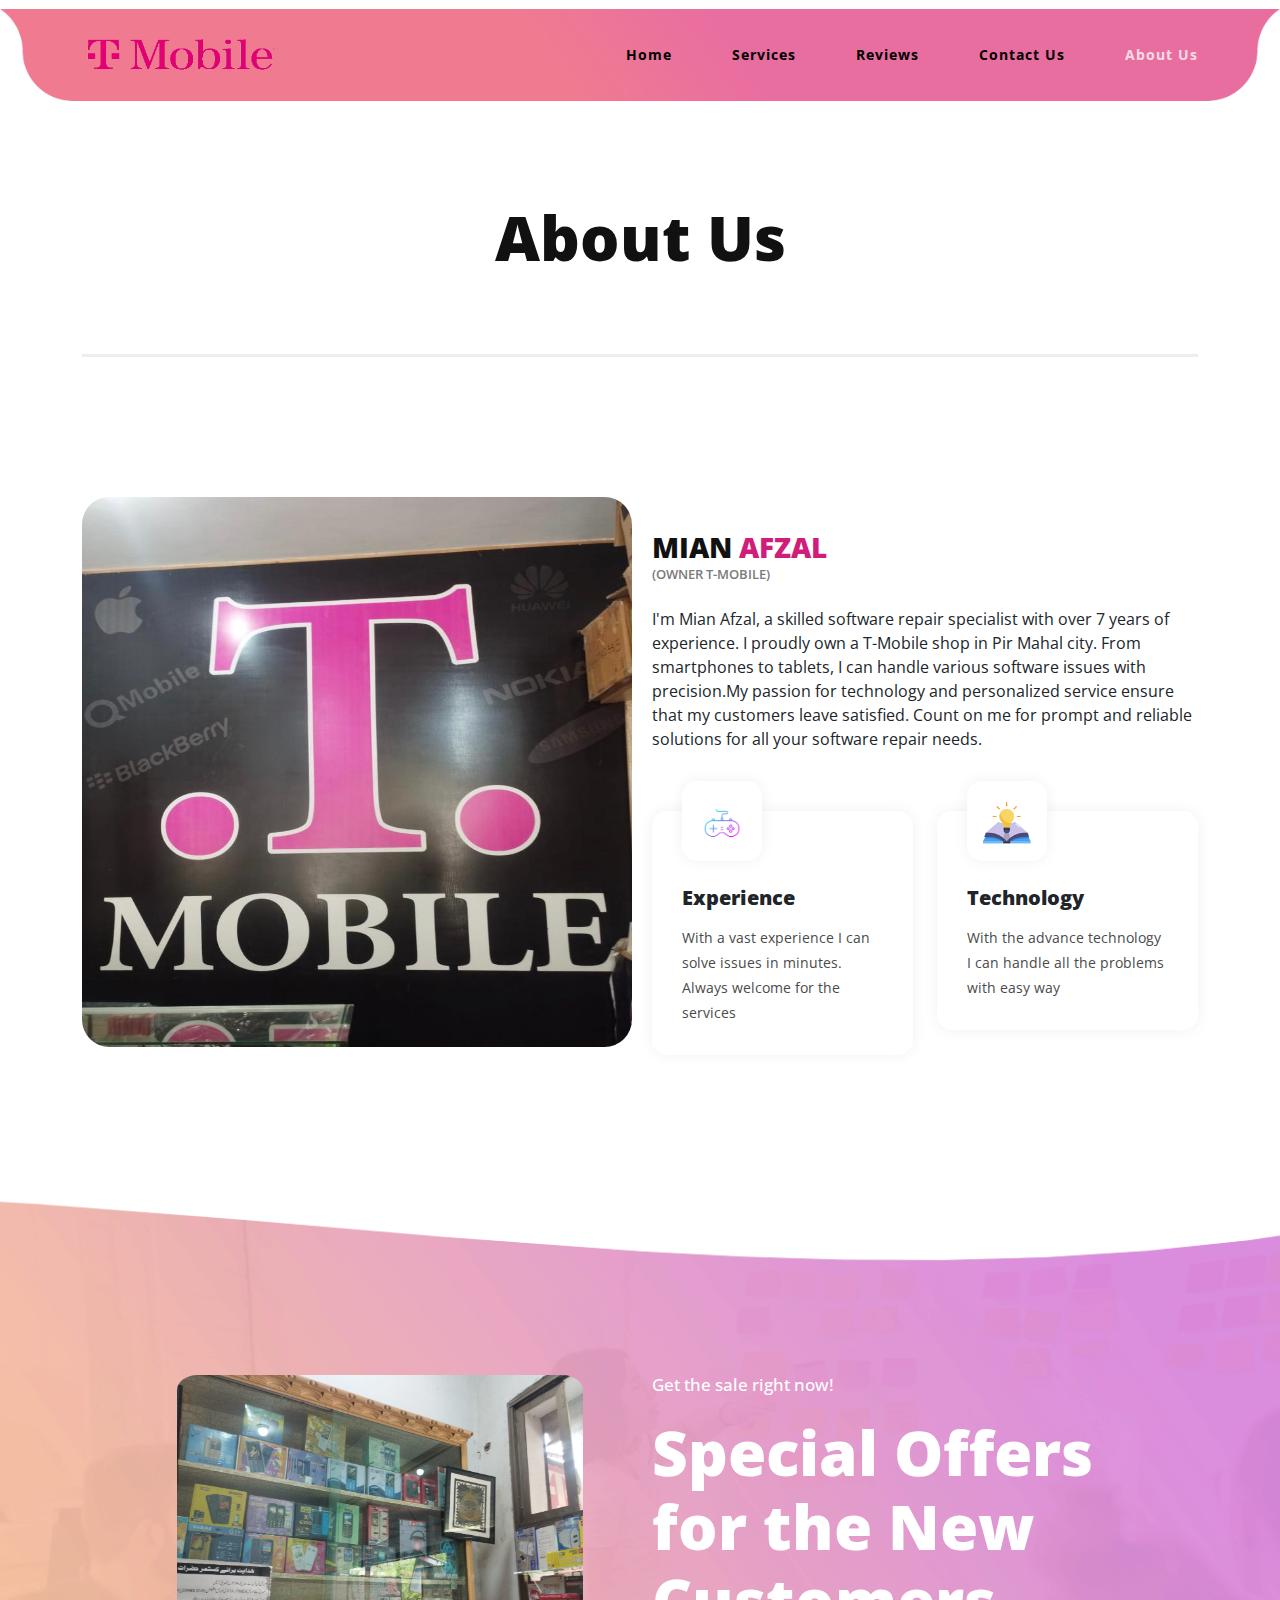
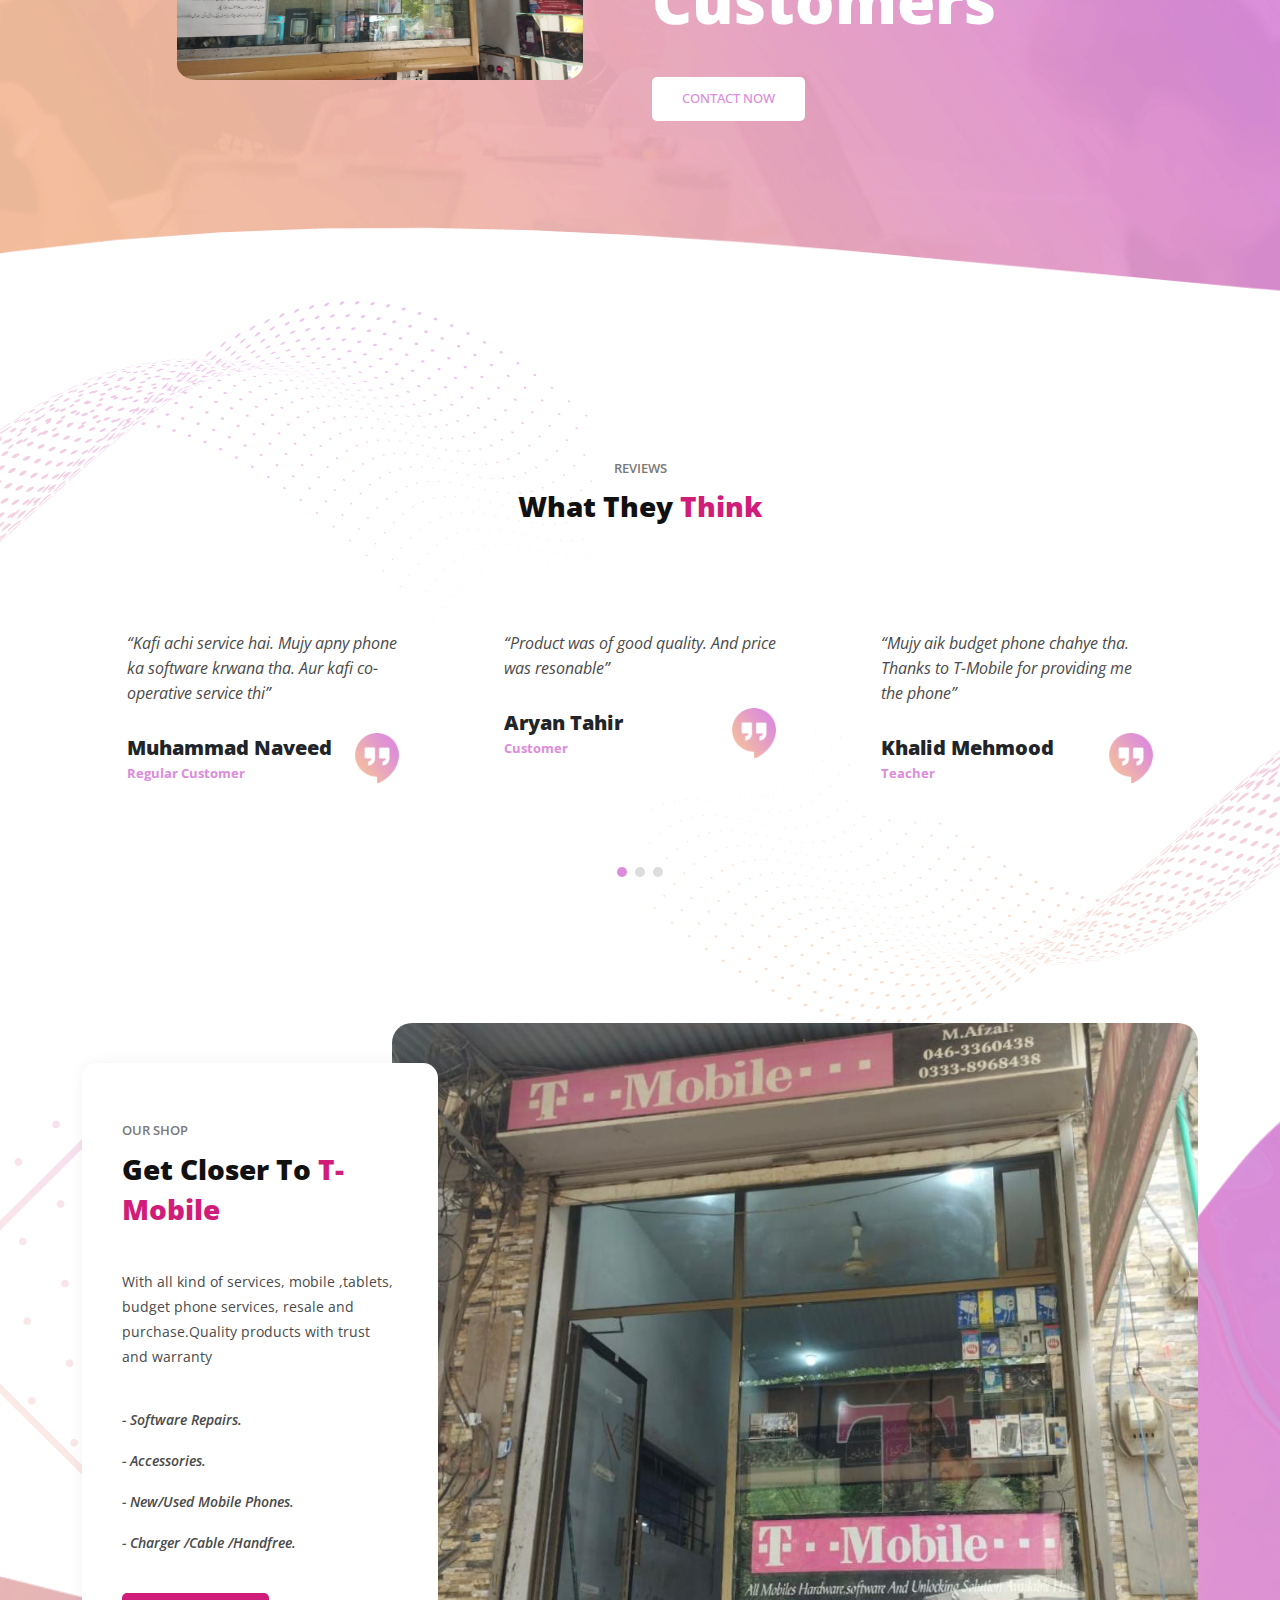
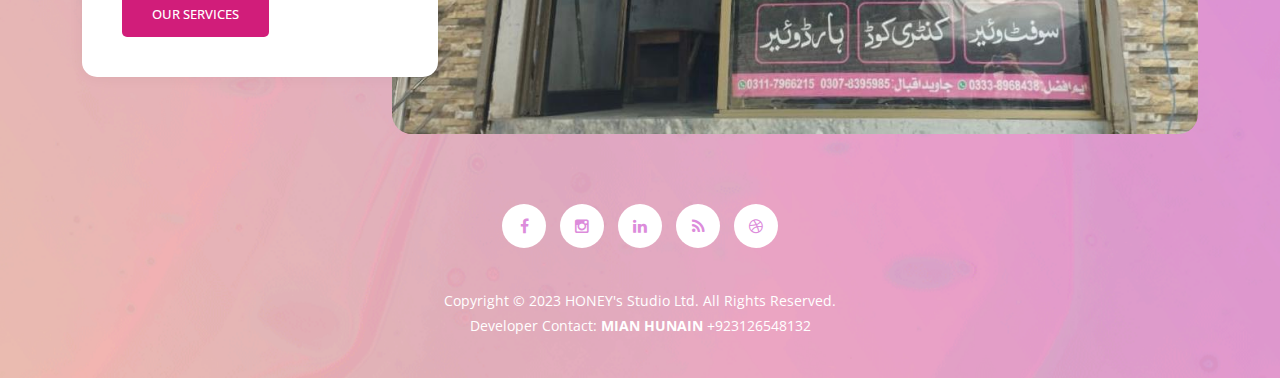
==== about-us.html @ 78c14fc9 "Add" ====
<!DOCTYPE html>
<html lang="en">

  <head>

    <meta charset="utf-8">
    <meta name="viewport" content="width=device-width, initial-scale=1, shrink-to-fit=no">
    <meta name="description" content="">
    <meta name="author" content="">
    <link href="https://fonts.googleapis.com/css?family=Open+Sans:100,200,300,400,500,600,700,800,900" rel="stylesheet">

    <title>About Us</title>

    <!-- Bootstrap core CSS -->
    <link href="vendor/bootstrap/css/bootstrap.min.css" rel="stylesheet">


    <!-- Additional CSS Files -->
    <link rel="stylesheet" href="assets/css/fontawesome.css">
    <link rel="stylesheet" href="assets/css/templatemo-eduwell-style.css">
    <link rel="stylesheet" href="assets/css/owl.css">
    <link rel="stylesheet" href="assets/css/lightbox.css">

  </head>

<body>


  <!-- ***** Header Area Start ***** -->
  <header class="header-area header-sticky">
      <div class="container">
          <div class="row">
              <div class="col-12">
                <nav class="main-nav">
                  <!-- ***** Logo Start ***** -->
                  <a href="index.html" class="logo">
                    <img src="assets/images/main_logo.png" alt="T-Mobile" style="width: 200px; height: 80px;">
                  </a>
                  <!-- ***** Logo End ***** -->
                  <!-- ***** Menu Start ***** -->
                  <ul class="nav">
                    <li><a href="index.html">Home</a></li>
                    <li><a href="index.html">Services</a></li>
                    <li><a href="index.html">Reviews</a></li> 
                    <li><a href="contact-us.html">Contact Us</a></li> 
                    <li><a href="about-us.html" class="active">About Us</a></li> 
                </ul>         
                  <a class='menu-trigger'>
                      <span>Menu</span>
                  </a>
                  <!-- ***** Menu End ***** -->
                </nav>
              </div>
          </div>
      </div>
  </header>
  <!-- ***** Header Area End ***** -->

  <section class="page-heading">
    <div class="container">
      <div class="row">
        <div class="col-lg-12">
          <div class="header-text">
            <h1>About Us</h1>
          </div>
        </div>
      </div>
    </div>
  </section>

  <section class="get-info">
    <div class="container">
      <div class="row">
        <div class="col-lg-6">
          <div class="left-image">
            <img src="assets/images/t-mobile.jpeg" style="height: 550px; width: 550px;border-radius: 5%;" alt="">
          </div>
        </div>
        <div class="col-lg-6 align-self-center">
          <div class="section-heading">
            <h4>MIAN<em> AFZAL</em></h4>
            <h6>(owner T-Mobile)</h6>
            <br>I'm Mian Afzal, a skilled software repair specialist with over 7 years of experience. I proudly own a T-Mobile shop in Pir Mahal city. From smartphones to tablets, I can handle various software issues with precision.My passion for technology and personalized service ensure that my customers leave satisfied. Count on me for prompt and reliable solutions for all your software repair needs.</p>
          </div>
          <div class="row">
            <div class="col-lg-6">
              <div class="info-item">
                <div class="icon">
                  <img src="assets/images/service-icon-01.png" alt="">
                </div>
                <h4>Experience</h4>
                <p>With a vast experience I can solve issues in minutes. Always welcome for the services</p>
              </div>
            </div>
            <div class="col-lg-6">
              <div class="info-item">
                <div class="icon">
                  <img src="assets/images/service-icon-02.png" alt="">
                </div>
                <h4>Technology</h4>
                <p>With the advance technology I can handle all the problems with easy way</p>
              </div>
            </div>
          </div>
        </div>
      </div>
    </div>
  </section>

  <section class="simple-cta">
    <div class="container">
      <div class="row">
        <div class="col-lg-5 offset-lg-1">
          <div class="left-image">
            <img src="assets/images/interior.jpeg" style="border-radius: 5%;" alt="">
          </div>
        </div>
        <div class="col-lg-5 align-self-center">
          <h6>Get the sale right now!</h6>
          <h4>Special Offers for the New Customers</h4>
          <p></p>
          <div class="white-button">
            <a href="contact-us.html">Contact Now</a>
          </div>
        </div>
      </div>
    </div>
  </section>

  <section class="testimonials" id="testimonials">
    <div class="container">
      <div class="row">
        <div class="col-lg-12">
          <div class="section-heading">
            <h6>REVIEWS</h6>
            <h4>What They <em>Think</em></h4>
          </div>
        </div>
        <div class="col-lg-12">
          <div class="owl-testimonials owl-carousel" style="position: relative; z-index: 5;">
            <div class="item">
              <p>“Kafi achi service hai. Mujy apny phone ka software krwana tha. Aur kafi co-operative service thi”</p>
                <h4>Muhammad Naveed</h4>
                <span>Regular Customer</span>
                <img src="assets/images/quote.png" alt="">
            </div>
            <div class="item">
              <p>“Product was of good quality. And price was  resonable”</p>
                <h4>Aryan Tahir</h4>
                <span>Customer</span>
                <img src="assets/images/quote.png" alt="">
            </div>
            <div class="item">
              <p>“Mujy aik budget phone chahye tha. Thanks to T-Mobile for providing me the phone”</p>
                <h4>Khalid Mehmood</h4>
                <span>Teacher</span>
                <img src="assets/images/quote.png" alt="">
            </div>
            <div class="item">
              <p>“Main inko kafi time sy janta hun. Aur kafi nice behaviour ha inka”</p>
                <h4>Muhammad Waqar</h4>
                <span>Customer</span>
                <img src="assets/images/quote.png" alt="">
            </div>
            <div class="item">
              <p>“Mujy apna phone sell krna tha and Afzal bhai ny aik achi price main sell krwadiya”</p>
                <h4>Tahir Razzaq</h4>
                <span>Teacher</span>
                <img src="assets/images/quote.png" alt="">
            </div>
            <div class="item">
              <p>“Afzal bhai kafi experienced hain. Aur main inky sath 2 saal sy kaam kr rha hu”</p>
                <h4>Muhammad Javed</h4>
                <span>Co-Owner</span>
                <img src="assets/images/quote.png" alt="">
            </div>
            <div class="item">
              <p>“Mujy cables aur charger chahye thy aur yha sy aik achi price sy mil gaye. JazakALLAH Afzal Bhai”</p>
                <h4>Naeem Khan</h4>
                <span>Customer</span>
                <img src="assets/images/quote.png" alt="">
            </div>
            <div class="item">
              <p>“Afzal Bhai ko main kafi time sy janta hu aur kafi achy aur respectable person hain.”</p>
                <h4>Waqas Munir</h4>
                <span>World Mobile Owner</span>
                <img src="assets/images/quote.png" alt="">
            </div>
          </div>
        </div>
      </div>
    </div>
  </section>

  <section class="contact-us our-office">
    <div class="container">
      <div class="row">
        <div class="col-lg-4">
          <div class="left-info">
            <div class="section-heading">
              <h6>Our Shop</h6>
              <h4>Get closer to <em>T-Mobile</em></h4>
            </div>
            <p>With all kind of services, mobile ,tablets, budget phone services, resale and purchase.Quality products with trust and warranty</p>
            <ul>
              <li>- Software Repairs.</li>
              <li>- Accessories.</li>
              <li>- New/Used Mobile Phones.</li>
              <li>- Charger /Cable /Handfree.</li>
            </ul>
            <div class="main-button-gradient">
              <a href="index.html">Our Services</a>
            </div>
          </div>
        </div>
        <div class="col-lg-8">
          <div id="video">
            <div class="thumb">
              <img src="assets/images/exterior.jpeg" alt="">
              <!-- <div class="play-button">
                <a rel="nofollow" href="https://www.youtube.com/templatemo" target="_blank"><i class="fa fa-play"></i></a>
              </div> -->
            </div>
          </div>
        </div>
        <div class="col-lg-12">
          <ul class="social-icons">
            <li><a href="#"><i class="fa fa-facebook"></i></a></li>
            <li><a href="https://www.instagram.com/t.mobiles_pml/"><i class="fa fa-instagram"></i></a></li>
            <li><a href="#"><i class="fa fa-linkedin"></i></a></li>
            <li><a href="#"><i class="fa fa-rss"></i></a></li>
            <li><a href="#"><i class="fa fa-dribbble"></i></a></li>
          </ul>
        </div>
        <div class="col-lg-12">
          <p class="copyright">Copyright © 2023 HONEY's Studio Ltd. All Rights Reserved. 
          
          <br>Developer Contact: <a rel="sponsored" href="https://www.linkedin.com/in/mian-hunain-hamza-39a441234/" target="_blank">MIAN HUNAIN</a> +923126548132</p>
        </div>
      </div>
    </div>
  </section>

  <!-- Scripts -->
  <!-- Bootstrap core JavaScript -->
    <script src="vendor/jquery/jquery.min.js"></script>
    <script src="vendor/bootstrap/js/bootstrap.bundle.min.js"></script>

    <script src="assets/js/isotope.min.js"></script>
    <script src="assets/js/owl-carousel.js"></script>
    <script src="assets/js/lightbox.js"></script>
    <script src="assets/js/tabs.js"></script>
    <script src="assets/js/video.js"></script>
    <script src="assets/js/slick-slider.js"></script>
    <script src="assets/js/custom.js"></script>
    <script>
        //according to loftblog tut
        $('.nav li:first').addClass('active');

        var showSection = function showSection(section, isAnimate) {
          var
          direction = section.replace(/#/, ''),
          reqSection = $('.section').filter('[data-section="' + direction + '"]'),
          reqSectionPos = reqSection.offset().top - 0;

          if (isAnimate) {
            $('body, html').animate({
              scrollTop: reqSectionPos },
            800);
          } else {
            $('body, html').scrollTop(reqSectionPos);
          }

        };

        var checkSection = function checkSection() {
          $('.section').each(function () {
            var
            $this = $(this),
            topEdge = $this.offset().top - 80,
            bottomEdge = topEdge + $this.height(),
            wScroll = $(window).scrollTop();
            if (topEdge < wScroll && bottomEdge > wScroll) {
              var
              currentId = $this.data('section'),
              reqLink = $('a').filter('[href*=\\#' + currentId + ']');
              reqLink.closest('li').addClass('active').
              siblings().removeClass('active');
            }
          });
        };

        $('.main-menu, .responsive-menu, .scroll-to-section').on('click', 'a', function (e) {
          e.preventDefault();
          showSection($(this).attr('href'), true);
        });

        $(window).scroll(function () {
          checkSection();
        });
    </script>
    
</body>
</html>
---- assets/css/templatemo-eduwell-style.css ----
/*

TemplateMo 573 EduWell

https://templatemo.com/tm-573-eduwell

*/

/* ---------------------------------------------
Table of contents
------------------------------------------------
01. font & reset css
02. reset
03. global styles
04. header
05. banner
06. features
07. testimonials
08. contact
09. footer
10. preloader
11. search
12. portfolio

--------------------------------------------- */
/* 
---------------------------------------------
font & reset css
--------------------------------------------- 
*/
@import url("https://fonts.googleapis.com/css?family=Open+Sans:100,200,300,400,500,600,700,800,900");
/* 
---------------------------------------------
reset
--------------------------------------------- 
*/
html, body, div, span, applet, object, iframe, h1, h2, h3, h4, h5, h6, p, blockquote, div
pre, a, abbr, acronym, address, big, cite, code, del, dfn, em, font, img, ins, kbd, q,
s, samp, small, strike, strong, sub, sup, tt, var, b, u, i, center, dl, dt, dd, ol, ul, li,
figure, header, nav, section, article, aside, footer, figcaption {
  margin: 0;
  padding: 0;
  border: 0;
  outline: 0;
}

.clearfix:after {
  content: ".";
  display: block;
  clear: both;
  visibility: hidden;
  line-height: 0;
  height: 0;
}

.clearfix {
  display: inline-block;
}

html[xmlns] .clearfix {
  display: block;
}

* html .clearfix {
  height: 1%;
}

ul, li {
  padding: 0;
  margin: 0;
  list-style: none;
}

header, nav, section, article, aside, footer, hgroup {
  display: block;
}

* {
  box-sizing: border-box;
}

html, body {
  font-family: 'Open Sans', sans-serif;
  font-weight: 400;
  background-color: #fff;
  font-size: 16px;
  -ms-text-size-adjust: 100%;
  -webkit-font-smoothing: antialiased;
  -moz-osx-font-smoothing: grayscale;
}

a {
  text-decoration: none !important;
}

h1, h2, h3, h4, h5, h6 {
  margin-top: 0px;
  margin-bottom: 0px;
}

ul {
  margin-bottom: 0px;
}

p {
  font-size: 14px;
  line-height: 25px;
  color: #4a4a4a;
}

img {
  width: 100%;
  overflow: hidden;
}

/* 
---------------------------------------------
global styles
--------------------------------------------- 
*/
html,
body {
  background: #fff;
  font-family: 'Open Sans', sans-serif;
}

::selection {
  background: #dc8cdb;
  color: #fff;
}

::-moz-selection {
  background: #dc8cdb;
  color: #fff;
}

@media (max-width: 991px) {
  html, body {
    overflow-x: hidden;
  }
  .mobile-top-fix {
    margin-top: 30px;
    margin-bottom: 0px;
  }
  .mobile-bottom-fix {
    margin-bottom: 30px;
  }
  .mobile-bottom-fix-big {
    margin-bottom: 60px;
  }
}

.main-button-gradient a {
  font-size: 13px;
  color: #fff;
  background: rgb(209,29,122);
  background: linear-gradient(-145deg, rgba(209,29,122,1) 0%, rgba(209,29,122,1) 100%);
  padding: 12px 30px;
  display: inline-block;
  border-radius: 5px;
  font-weight: 500;
  text-transform: uppercase;
  transition: all .3s;
}

.main-button-gradient a:hover {
  background: rgb(219,138,222);
  background: linear-gradient(-145deg, rgba(252,3,119,1) 0%, rgba(252,3,119,1) 100%);
  opacity: 0.9;
}

.white-button a {
  font-size: 13px;
  color: #dc8cdb;
  background-color: #fff;
  padding: 12px 30px;
  display: inline-block;
  border-radius: 5px;
  font-weight: 500;
  text-transform: uppercase;
  transition: all .3s;
}

.white-button a:hover {
  opacity: 0.9;
}

.text-button a {
  font-size: 14px;
  font-weight: 500;
  color: #e40079;
  text-decoration: underline !important;
  transition: all .3s;
}

.text-button a:hover {
  opacity: 0.75;
}

section {
  margin-top: 140px;
}

#contact-section {
  padding-top: 20px;
}

.section-heading {
  position: relative;
  z-index: 2;
  padding-top: 20px;
  margin-top: 0px;
  text-align: center;
  margin-bottom: 60px;
}

.section-heading h6 {
  font-size: 13px;
  text-transform: uppercase;
  color: #7a7a7a;
  font-weight: 600;
}

.section-heading h4 {
  margin-top: 10px;
  line-height: 40px;
  font-size: 28px;
  font-weight: 900;
  text-transform: capitalize;
  color: #111;
}

.section-heading h4 em {
  font-style: normal;
  color: #d11d7a;
}

.section-heading p {
  margin-top: 30px;
}


/* 
---------------------------------------------
header
--------------------------------------------- 
*/
.background-header {
  background: rgb(209,29,122) !important;
  background: linear-gradient(-145deg, rgba(209,29,122,1) 0%, rgba(246,191,159,1) 100%) !important;
  height: 80px!important;
  position: fixed!important;
  top: 0!important;
  left: 0;
  right: 0;
  box-shadow: 0px 0px 10px rgba(0,0,0,0.15)!important;
}

.header-area {
  background-image: url(../images/header-bg.png);
  background-size: contain;
  background-repeat: no-repeat;
  background-position: center;
  position: absolute;
  height: 110px;
  top: 0;
  left: 0;
  right: 0;
  z-index: 100;
  -webkit-transition: all .5s ease 0s;
  -moz-transition: all .5s ease 0s;
  -o-transition: all .5s ease 0s;
  transition: all .5s ease 0s;
}

.header-area .main-nav {
  min-height: 80px;
  background: transparent;
}

.header-area .main-nav .logo {
  line-height: 100px;
  color: #fff;
  font-size: 28px;
  font-weight: 700;
  text-transform: uppercase;
  letter-spacing: 2px;
  float: left;
  -webkit-transition: all 0.3s ease 0s;
  -moz-transition: all 0.3s ease 0s;
  -o-transition: all 0.3s ease 0s;
  transition: all 0.3s ease 0s;
}

.background-header .main-nav .logo {
  line-height: 75px;
}

.background-header .nav {
  margin-top: 20px !important;
}

.header-area .main-nav .nav {
  float: right;
  margin-top: 35px;
  margin-right: 0px;
  background-color: transparent;
  -webkit-transition: all 0.3s ease 0s;
  -moz-transition: all 0.3s ease 0s;
  -o-transition: all 0.3s ease 0s;
  transition: all 0.3s ease 0s;
  position: relative;
  z-index: 999;
}

.header-area .main-nav .nav li {
  padding-left: 30px;
  padding-right: 30px;
}

.header-area .main-nav .nav li:last-child {
  padding-right: 0px;
}

.header-area .main-nav .nav li a {
  display: block;
  font-weight: 400;
  font-size: 14px;
  font-weight: 700;
  text-transform: capitalize;
  color: #000000;
  -webkit-transition: all 0.3s ease 0s;
  -moz-transition: all 0.3s ease 0s;
  -o-transition: all 0.3s ease 0s;
  transition: all 0.3s ease 0s;
  height: 40px;
  line-height: 40px;
  border: transparent;
  letter-spacing: 1px;
}

.header-area .main-nav .nav li:hover a,
.header-area .main-nav .nav li a.active {
  color: white!important;
  opacity: 0.75;
}

.background-header .main-nav .nav li:hover a,
.background-header .main-nav .nav li a.active {
  color: #fff!important;
  opacity: 1;
}

.header-area .main-nav .nav li.has-sub {
  position: relative;
  padding-right: 15px;
}

.header-area .main-nav .nav li.has-sub:after {
  font-family: FontAwesome;
  content: "\f107";
  font-size: 12px;
  color: #000000;
  position: absolute;
  right: 5px;
  top: 12px;
}

.header-area .main-nav .nav li.has-sub ul.sub-menu {
  position: absolute;
  width: 140px;
  box-shadow: 0 2px 28px 0 rgba(0, 0, 0, 0.06);
  overflow: hidden;
  top: 40px;
  border-radius: 5px;
  opacity: 0;
  transition: all .3s;
  transform: translateY(+2em);
  visibility: hidden;
  z-index: -1;
}

.header-area .main-nav .nav li.has-sub ul.sub-menu li {
  margin-left: 0px;
  padding-left: 0px;
  padding-right: 0px;
}

.header-area .main-nav .nav li.has-sub ul.sub-menu li a {
  opacity: 1;
  display: block;
  background: #f7f7f7;
  color: #2a2a2a!important;
  padding-left: 20px;
  height: 40px;
  line-height: 40px;
  -webkit-transition: all 0.3s ease 0s;
  -moz-transition: all 0.3s ease 0s;
  -o-transition: all 0.3s ease 0s;
  transition: all 0.3s ease 0s;
  position: relative;
  font-size: 12px;
  font-weight: 400;
  border-bottom: 1px solid #eee;
}

.header-area .main-nav .nav li.has-sub ul li a:hover {
  background: #fff;
  color: #dc8cdb!important;
  padding-left: 25px;
}

.header-area .main-nav .nav li.has-sub ul li a:hover:before {
  width: 3px;
}

.header-area .main-nav .nav li.has-sub:hover ul.sub-menu {
  visibility: visible;
  opacity: 1;
  z-index: 1;
  transform: translateY(0%);
  transition-delay: 0s, 0s, 0.3s;
}

.header-area .main-nav .menu-trigger {
  cursor: pointer;
  display: block;
  position: absolute;
  top: 33px;
  width: 32px;
  height: 40px;
  text-indent: -9999em;
  z-index: 99;
  right: 40px;
  display: none;
}

.background-header .main-nav .menu-trigger {
  top: 23px;
}

.header-area .main-nav .menu-trigger span,
.header-area .main-nav .menu-trigger span:before,
.header-area .main-nav .menu-trigger span:after {
  -moz-transition: all 0.4s;
  -o-transition: all 0.4s;
  -webkit-transition: all 0.4s;
  transition: all 0.4s;
  background-color: #fff;
  display: block;
  position: absolute;
  width: 30px;
  height: 2px;
  left: 0;
}

.background-header .main-nav .menu-trigger span,
.background-header .main-nav .menu-trigger span:before,
.background-header .main-nav .menu-trigger span:after {
  background-color: #fff;
}

.header-area .main-nav .menu-trigger span:before,
.header-area .main-nav .menu-trigger span:after {
  -moz-transition: all 0.4s;
  -o-transition: all 0.4s;
  -webkit-transition: all 0.4s;
  transition: all 0.4s;
  background-color: #fff;
  display: block;
  position: absolute;
  width: 30px;
  height: 2px;
  left: 0;
  width: 75%;
}

.background-header .main-nav .menu-trigger span:before,
.background-header .main-nav .menu-trigger span:after {
  background-color: #fff;
}

.header-area .main-nav .menu-trigger span:before,
.header-area .main-nav .menu-trigger span:after {
  content: "";
}

.header-area .main-nav .menu-trigger span {
  top: 16px;
}

.header-area .main-nav .menu-trigger span:before {
  -moz-transform-origin: 33% 100%;
  -ms-transform-origin: 33% 100%;
  -webkit-transform-origin: 33% 100%;
  transform-origin: 33% 100%;
  top: -10px;
  z-index: 10;
}

.header-area .main-nav .menu-trigger span:after {
  -moz-transform-origin: 33% 0;
  -ms-transform-origin: 33% 0;
  -webkit-transform-origin: 33% 0;
  transform-origin: 33% 0;
  top: 10px;
}

.header-area .main-nav .menu-trigger.active span,
.header-area .main-nav .menu-trigger.active span:before,
.header-area .main-nav .menu-trigger.active span:after {
  background-color: transparent;
  width: 100%;
}

.header-area .main-nav .menu-trigger.active span:before {
  -moz-transform: translateY(6px) translateX(1px) rotate(45deg);
  -ms-transform: translateY(6px) translateX(1px) rotate(45deg);
  -webkit-transform: translateY(6px) translateX(1px) rotate(45deg);
  transform: translateY(6px) translateX(1px) rotate(45deg);
  background-color: #fff;
}

.background-header .main-nav .menu-trigger.active span:before {
  background-color: #fff;
}

.header-area .main-nav .menu-trigger.active span:after {
  -moz-transform: translateY(-6px) translateX(1px) rotate(-45deg);
  -ms-transform: translateY(-6px) translateX(1px) rotate(-45deg);
  -webkit-transform: translateY(-6px) translateX(1px) rotate(-45deg);
  transform: translateY(-6px) translateX(1px) rotate(-45deg);
  background-color: #fff;
}

.background-header .main-nav .menu-trigger.active span:after {
  background-color: #fff;
}

.header-area.header-sticky {
  min-height: 80px;
}

.header-area .nav {
  margin-top: 30px;
}

.header-area.header-sticky .nav li a.active {
  color: #dc8cdb;
}

@media (max-width: 1200px) {
  .header-area .main-nav .nav li {
    padding-left: 7px;
    padding-right: 7px;
  }
  .header-area .main-nav:before {
    display: none;
  }
}

@media (max-width: 767px) {
  .header-area .main-nav .logo {
    color: #1e1e1e;
  }
  .header-area.header-sticky .nav li a:hover,
  .header-area.header-sticky .nav li a.active {
    color: #dc8cdb!important;
    opacity: 1;
  }
  .header-area.header-sticky .nav li.search-icon a {
    width: 100%;
  }
  .header-area {
    background-color: #f7f7f7;
    padding: 0px 15px;
    height: 100px;
    box-shadow: none;
    text-align: center;
  }
  .header-area .container {
    padding: 0px;
  }
  .header-area .logo {
    margin-left: 30px;
  }
  .header-area .menu-trigger {
    display: block !important;
  }
  .header-area .main-nav {
    overflow: hidden;
  }
  .header-area .main-nav .nav {
    float: none;
    width: 100%;
    display: none;
    -webkit-transition: all 0s ease 0s;
    -moz-transition: all 0s ease 0s;
    -o-transition: all 0s ease 0s;
    transition: all 0s ease 0s;
    margin-left: 0px;
  }
  .header-area .main-nav .nav li:first-child {
    border-top: 1px solid #eee;
  }
  .header-area.header-sticky .nav {
    margin-top: 100px !important;
  }
  .header-area .main-nav .nav li {
    width: 100%;
    background: #fff;
    border-bottom: 1px solid #eee;
    padding-left: 0px !important;
    padding-right: 0px !important;
  }
  .header-area .main-nav .nav li a {
    height: 50px !important;
    line-height: 50px !important;
    padding: 0px !important;
    border: none !important;
    background: #f7f7f7 !important;
    color: #191a20 !important;
  }
  .header-area .main-nav .nav li a:hover {
    background: #eee !important;
    color: #dc8cdb!important;
  }
  .header-area .main-nav .nav li.has-sub ul.sub-menu {
    position: relative;
    visibility: inherit;
    opacity: 1;
    z-index: 1;
    transform: translateY(0%);
    top: 0px;
    width: 100%;
    box-shadow: none;
    height: 0px;
    transition: all 0s;
  }
  .header-area .main-nav .nav li.submenu ul li a {
    font-size: 12px;
    font-weight: 400;
  }
  .header-area .main-nav .nav li.submenu ul li a:hover:before {
    width: 0px;
  }
  .header-area .main-nav .nav li.has-sub ul.sub-menu {
    height: auto;
  }
  .header-area .main-nav .nav li.has-sub:after {
    color: #3B566E;
    right: 30px;
    font-size: 14px;
    top: 15px;
  }
  .header-area .main-nav .nav li.submenu:hover ul, .header-area .main-nav .nav li.submenu:focus ul {
    height: 0px;
  }
}

@media (min-width: 767px) {
  .header-area .main-nav .nav {
    display: flex !important;
  }
}


/* 
---------------------------------------------
banner
--------------------------------------------- 
*/

section.main-banner {
  margin-top: 0px;
}

.main-banner {
  padding-top: 180px;
}

.main-banner .right-image {
  margin-left: 120px;
  position: relative;
  z-index: 2;
}

.main-banner .right-image img {
  position: relative;
  z-index: 2;
}

.main-banner .right-image::after {
  position: absolute;
  background-image: url(../images/banner-right-dec.png);
  width: 378px;
  height: 378px;
  content: '';
  right: -25%;
  z-index: 1;
}

.main-banner .header-text::after {
  position: absolute;
  background-image: url(../images/banner-left-dec.png);
  width: 214px;
  height: 429px;
  content: '';
  left: 0;
  bottom: -240px;
  z-index: 1;
}

.main-banner .header-text h6 {
  position: relative;
  z-index: 2;
  font-size: 17px;
  font-weight: 500;
  text-transform: capitalize;
  color: #777777;;
}

.main-banner .header-text h2 {
  position: relative;
  z-index: 2;
  margin-top: 20px;
  font-size: 64px;
  color: #111111;
  font-weight: 900;
  line-height: 74px;
  margin-bottom: 40px;
}

.main-banner .header-text h2 em {
  font-style: normal;
  color: #d11d7a;
}

.main-banner .main-button-gradient {
  position: relative;
  z-index: 2;
}


/*
---------------------------------------------
services
---------------------------------------------
*/ 

.services .item {
  border-radius: 15px;
  text-align: center;
  padding: 50px 30px;
  margin: 15px;
  transition: all .3s;
}

.services .item:hover {
  box-shadow: 0px 0px 15px rgba(0, 0, 0, 0.06);
}

.services .item .icon {
  max-width: 75px;
  margin: 0 auto;
  min-height: 80px;
  line-height: 80px;
  vertical-align: middle;
}

.services .item h4 {
  margin-top: 15px;
  margin-bottom: 15px;
  font-size: 20px;
  font-weight: 800;
}

.services .owl-dots {
  text-align: center;
  margin-top: 30px;
}

.services .owl-dots .owl-dot {
  width: 10px;
  height: 10px;
  background-color: #ddd;
  border-radius: 50%;
  margin: 0px 4px;
}

.services .owl-dots .active {
  background-color: #dc8cdb;
}


/*
---------------------------------------------
our courses
---------------------------------------------
*/

section.our-courses {
  position: relative;
}

section.our-courses .section-heading p {
  padding: 0px 60px;
}

section.our-courses:before {
  position: absolute;
  content: '';
  background-image: url(../images/our-courses-left-dec.png);
  left: 45px;
  top: -140px;
  width: 291px;
  height: 231px;
  z-index: 1;
}

section.our-courses:after {
  position: absolute;
  content: '';
  background-image: url(../images/our-courses-right-dec.png);
  right: 45px;
  top: -140px;
  width: 291px;
  height: 231px;
  z-index: 1;
}

section.our-courses .naccs {
  position: relative;
}

section.our-courses .naccs .menu div {
  padding: 15px 30px;
  text-align: center;
  border-radius: 5px !important;
  margin-bottom: 40px;
  font-size: 20px;
  color: #111;
  background-color: #fff;
  cursor: pointer;
  vertical-align: middle;
  font-weight: 900;
  transition: 1s all cubic-bezier(0.075, 0.82, 0.165, 1);
  border: 3px solid rgba(228,0,121,0.5);
}

section.our-courses .naccs .menu div.active {
  color: #e40079;
  border: 3px solid rgba(228,0,121,1);
  box-shadow: 0px 0px 15px rgba(0, 0, 0, 0.05);
}

section.our-courses ul.nacc {
  margin-left: 100px !important;
  position: relative;
  min-height: 100%;
  list-style: none;
  margin: 0;
  padding: 0;
  transition: 0.5s all cubic-bezier(0.075, 0.82, 0.165, 1);
}

section.our-courses ul.nacc li {
  background-color: #fff;
  overflow: hidden;
  opacity: 0;
  transform: translateX(50px);
  position: absolute;
  list-style: none;
  transition: 1s all cubic-bezier(0.075, 0.82, 0.165, 1);
  border-radius: 15px;
  box-shadow: 0px 0px 15px rgba(0, 0, 0, 0.05);
  padding-right: 50px;
}

section.our-courses ul.nacc li .left-image {
  position: absolute;
  margin-right: 50px;
  top: 50%;
  transform: translateY(-50%);
}

section.our-courses ul.nacc li .left-image img {
  border-top-left-radius: 15px;
  border-bottom-left-radius: 15px;
}

section.our-courses ul.nacc li .left-image .price h6 {
  position: absolute;
  background: rgba(209,20,122,1);
  background:linear-gradient(-145deg, rgba(209,20,122,1) 0%, rgba(246,191,159,1) 100%);
  color: #fff;
  top: 20px;
  left: 20px;
  font-size: 20px;
  font-weight: 700;
  width: 65px;
  height: 50px;
  border-radius: 6px;
  display: inline-block;
  text-align: center;
  line-height: 50px;
}

section.our-courses ul.nacc li .right-content {
  padding: 40px 0px;
  margin-left: 350px;
}

section.our-courses ul.nacc li .right-content h4 {
  font-size: 20px;
  color: #111;
  margin-bottom: 25px;
  font-weight: 800;
}

section.our-courses ul.nacc li .right-content ul {
  margin-top: 20px;
  margin-bottom: 20px;
}

section.our-courses ul.nacc li .right-content span {
  font-size: 14px;
  font-weight: 600;
  margin-right: 30px;
  padding-right: 30px;
  border-right: 2px solid #111;
}

section.our-courses ul.nacc li .right-content .last-span {
  margin-right: 0px;
  padding-right: 0px;
  border-right: none;
}

section.our-courses ul.nacc li .right-content p {
  margin-bottom: 20px;
}

section.our-courses ul.nacc li .right-content .text-button {
  margin-top: 20px;
}

section.our-courses ul.nacc li.active {
  position: relative;
  transition-delay: 0.3s;
  z-index: 2;
  opacity: 1;
  transform: translateX(0px);
}

section.our-courses ul.nacc li p {
  margin: 0;
}


/*
---------------------------------------------
cta
---------------------------------------------
*/

section.simple-cta {
  background-image: url(../images/cta-bg.png);
  background-repeat: no-repeat;
  background-position: center center;
  background-size: cover;
  width: 100%;
  padding: 180px 0px 180px 0px;
}

section.simple-cta .left-image {
  margin-right: 45px;
}

section.simple-cta h6 {
  font-size: 17px;
  color: #fff;
}

section.simple-cta h4 {
  font-size: 62px;
  font-weight: 900;
  color: #fff;
  line-height: 74px;
  margin-top: 20px;
}

section.simple-cta p {
  color: #fff;
  margin-top: 30px;
  margin-bottom: 40px;
}


/* 
---------------------------------------------
testimonials
--------------------------------------------- 
*/

section.testimonials {
  position: relative;
}

section.testimonials:before {
  position: absolute;
  content: '';
  background-image: url(../images/testimonials-left-dec.png);
  left: 0px;
  top: -140px;
  width: 593px;
  height: 352px;
  z-index: 1;
}

section.testimonials:after {
  position: absolute;
  content: '';
  background-image: url(../images/testimonials-right-dec.png);
  right: 0px;
  bottom: -140px;
  width: 632px;
  height: 352px;
  z-index: 1;
}

.testimonials .item {
  border-radius: 15px;
  padding: 30px;
  background-color: #fff;
  margin: 15px;
  transition: all .3s;
  position: relative;
  z-index: 2;
}

.testimonials .item:hover {
  box-shadow: 0px 0px 15px rgba(0, 0, 0, 0.06);
}

.testimonials .item p {
  font-size: 16px;
  font-style: italic;
}

.testimonials .item h4 {
  margin-top: 30px;
  font-size: 20px;
  font-weight: 900;
  position: relative;
}

.testimonials .item span {
  font-size: 13px;
  font-weight: 700;
  color: #dc8cdb;
}

.testimonials .item img {
  max-width: 44px;
  z-index: 2;
  position: absolute;
  right: 30px;
  bottom: 30px
}

.testimonials .owl-dots {
  text-align: center;
  margin-top: 30px;
}

.testimonials .owl-dots .owl-dot {
  width: 10px;
  height: 10px;
  background-color: #ddd;
  border-radius: 50%;
  margin: 0px 4px;
}

.testimonials .owl-dots .active {
  background-color: #dc8cdb;
}



/* 
---------------------------------------------
contact us
--------------------------------------------- 
*/

section.contact-us {
  background-image: url(../images/footer-bg.png);
  background-position: center center;
  background-repeat: no-repeat;
  background-size: cover;
  padding: 0px;
  position: relative;
}

section.contact-us:after {
  position: absolute;
  content: '';
  background-image: url(../images/footer-left-dec.png);
  left: 0px;
  top: 60px;
  width: 267px;
  height: 396px;
  z-index: 1;
}

section.contact-us .contact-info {
  background-color: #fff;
  margin-top: -30px;
  box-shadow: 0px 0px 15px rgba(0, 0, 0, 0.05);
  border-radius: 15px;
  z-index: 5;
  position: relative;
  padding: 20px;
}

section.contact-us .contact-info .icon i {
  float: left;
  margin-right: 15px;
  width: 50px;
  height: 50px;
  display: inline-block;
  text-align: center;
  line-height: 50px;
  border-radius: 50%;
  background: rgb(219,138,222);
  background: linear-gradient(-145deg, rgba(219,138,222,1) 0%, rgba(246,191,159,1) 100%);
  color: #fff;
}

section.contact-us .contact-info h4 {
  font-size: 18px;
  font-weight: 900;
  text-transform: uppercase;
}

section.contact-us .contact-info span {
  font-size: 15px;
  color: #dc8cdb;
  font-weight: 700;
}

section.contact-us .section-heading {
  text-align: left;
  margin-bottom: 40px;
}

section.contact-us #contact {
  margin-left: -100px;
  position: relative;
  z-index: 5;
  background-color: #fff;
  margin-top: 40px;
  box-shadow: 0px 0px 15px rgba(0, 0, 0, 0.05);
  border-radius: 15px;
  padding: 40px;
}

section.contact-us #contact input {
  width: 100%;
  height: 40px;
  border-radius: 5px;
  background-color: #f4f7fb;
  outline: none;
  border: none;
  box-shadow: none;
  font-size: 13px;
  font-weight: 500;
  color: #7a7a7a;
  padding: 0px 15px;
  margin-bottom: 30px;
}

section.contact-us #contact textarea {
  width: 100%;
  min-height: 140px;
  max-height: 180px;
  border-radius: 5px;
  background-color: #f4f7fb;
  outline: none;
  border: none;
  box-shadow: none;
  font-size: 13px;
  font-weight: 500;
  color: #7a7a7a;
  padding: 15px;
  margin-bottom: 30px;
}

section.contact-us #contact button {
  float: right;
  font-size: 13px;
  color: #fff;
  background: rgb(219,138,222);
  background: linear-gradient(-145deg, rgba(219,138,222,1) 0%, rgba(246,191,159,1) 100%);
  padding: 12px 30px;
  display: inline-block;
  border-radius: 5px;
  font-weight: 500;
  text-transform: uppercase;
  transition: all .3s;
  transition: all .3s;
  border: none;
  outline: none;
}

section.contact-us #contact button:hover {
  opacity: 0.9;
}

section.contact-us ul.social-icons li {
  display: inline-block;
  margin: 0px 5px;
}

section.contact-us ul.social-icons {
  text-align: center;
  margin-top: 70px;
}

section.contact-us ul.social-icons li a {
  width: 44px;
  height: 44px;
  display: inline-block;
  text-align: center;
  line-height: 44px;
  background-color: #fff;
  color: #dc8cdb;
  border-radius: 50%;
  transition: all .5s;
}

section.contact-us ul.social-icons li a:hover {
  background-color: #dc8cdb;
  color: #fff;
}

p.copyright {
  text-align: center;
  color: #fff;
  margin: 40px 0px;
}

p.copyright a {
  font-weight: 700;
  color: #fff;
}

/*
---------------------------------------------
heading page
---------------------------------------------
*/

section.page-heading {
  margin-top: 190px;
  text-align: center;
}

section.page-heading .header-text {
  border-bottom: 3px solid #eee;
  padding-bottom: 80px;
}

section.page-heading .header-text h4 {
  font-size: 17px;
  text-transform: capitalize;
  color: #7a7a7a;
}

section.page-heading .header-text h1 {
  font-size: 62px;
  font-weight: 900;
  color: #111;
  margin-top: 10px;
}


/*
---------------------------------------------
about us page
---------------------------------------------
*/

section.get-info .left-image {
  margin-right: 30px;
}

section.get-info .section-heading {
  text-align: left;
}

section.get-info .info-item {
  border-radius: 15px;
  text-align: left;
  padding: 60px 30px 30px 30px;
  box-shadow: 0px 0px 15px rgba(0, 0, 0, 0.06);
  position: relative;
}

section.get-info .info-item .icon {
  position: absolute;
  left: 30px;
  top: -30px;
  width: 80px;
  height: 80px;
  display: inline-block;
  border-radius: 15px;
  text-align: center;
  line-height: 80px;
  background-color: #fff;
  box-shadow: 0px 0px 15px rgba(0, 0, 0, 0.06);
}

section.get-info .info-item .icon img {
  max-width: 60%;
}

section.get-info .info-item h4 {
  margin-top: 15px;
  margin-bottom: 15px;
  font-size: 20px;
  font-weight: 800;
}

section.our-team {
  position: relative;
}

section.our-team .section-heading p {
  padding: 0px 60px;
}

section.our-team:before {
  position: absolute;
  content: '';
  background-image: url(../images/our-courses-left-dec.png);
  left: 45px;
  top: -140px;
  width: 291px;
  height: 231px;
  z-index: 1;
}

section.our-team:after {
  position: absolute;
  content: '';
  background-image: url(../images/our-courses-right-dec.png);
  right: 45px;
  top: -140px;
  width: 291px;
  height: 231px;
  z-index: 1;
}

section.our-team .naccs {
  position: relative;
  text-align: center;
}

section.our-team .naccs .menu {
  position: relative;
  display: inline-block;
}

section.our-team .naccs .menu div {
  margin: 0px 15px;
  text-align: center;
  display: inline-block;
  width: 15%;
  text-align: center;
  font-size: 20px;
  color: #111;
  background-color: #fff;
  cursor: pointer;
  vertical-align: middle;
  font-weight: 900;
}

section.our-team .naccs .menu div img {
  border-radius: 50%;
  max-width: 120px;
}

section.our-team .naccs .menu div h4 {
  font-size: 15px;
  font-weight: 900;
  margin-top: 15px;
  margin-bottom: 5px;
}

section.our-team .naccs .menu div span {
  font-size: 12px;
  text-transform: uppercase;
  color: #dc8cdb;
  font-weight: 700;
  display: block;
}

section.our-team .naccs .menu div.active h4 {
  color: #dc8cdb;
}

section.our-team ul.nacc {
  margin-top: 40px !important;
  position: relative;
  min-height: 100%;
  height: 100% !important;
  list-style: none;
  margin: 0;
  padding: 0;
}

section.our-team ul.nacc li {
  z-index: -1;
  opacity: 0;
  transform: translateX(50px);
  background-color: #fff;
  position: absolute;
  list-style: none;
  transition: 1s all cubic-bezier(0.075, 0.82, 0.165, 1);
  border-radius: 15px;
  box-shadow: 0px 0px 15px rgba(0, 0, 0, 0.05);
  padding: 40px;
}

section.our-team ul.nacc li.active {
  position: relative !important;
  overflow: hidden;
}

section.our-team ul.nacc li .right-image {
  position: absolute;
  right: 0;
  top: 50%;
  transform: translateY(-50%);
}

section.our-team ul.nacc li .right-image img {
  border-top-right-radius: 15px;
  border-bottom-right-radius: 15px;
}

section.our-team ul.nacc li .left-content {
  text-align: left;
  margin-right: 380px;
}

section.our-team ul.nacc li .left-content h4 {
  font-size: 20px;
  color: #111;
  margin-bottom: 25px;
  font-weight: 800;
}

section.our-team ul.nacc li .left-content span a {
  font-size: 14px;
  font-weight: 600;
  margin-right: 30px;
  padding-right: 30px;
  color: #111;
  border-right: 2px solid #111;
  transition: all .3s;
}

section.our-team ul.nacc li .left-content span a:hover {
  color: #dc8cdb;
}

section.our-team ul.nacc li .left-content .last-span a {
  margin-right: 0px;
  padding-right: 0px;
  border-right: none;
}

section.our-team ul.nacc li .left-content p {
  margin-bottom: 30px;
}

section.our-team ul.nacc li .left-content .text-button {
  margin-top: 30px;
}

section.our-team ul.nacc li.active {
  transition-delay: 0.3s;
  z-index: 2;
  opacity: 1;
  transform: translateX(0px);
}

section.our-team ul.nacc li p {
  margin: 0;
}

section.our-office .left-info {
  margin-right: 0px;
  position: relative;
  z-index: 5;
  background-color: #fff;
  margin-top: 40px;
  box-shadow: 0px 0px 15px rgba(0, 0, 0, 0.05);
  border-radius: 15px;
  padding: 40px;
}

section.our-office .left-info p {
  margin-bottom: 40px;
}

section.our-office .left-info ul li {
  display: block;
  font-size: 14px;
  font-weight: 600;
  color: #4a4a4a;
  font-style: italic;
  margin-bottom: 20px;
}

section.our-office .left-info ul li:last-child {
  margin-bottom: 0px;
}

section.our-office .left-info .main-button-gradient {
  margin-top: 40px;
}

section.our-office #video {
  margin-left: -70px;
}

section.our-office #video .thumb {
  position: relative;
}

section.our-office #video .thumb .play-button {
  position: absolute;
  top: 50%;
  left: 50%;
}

section.our-office #video .thumb .play-button a {
  width: 80px;
  height: 80px;
  display: inline-block;
  text-align: center;
  line-height: 80px;
  border-radius: 50%;
  transform: translate(-40px, -40px);
  color: #fff;
  font-size: 22px;
  background: rgb(219,138,222);
  background: linear-gradient(-145deg, rgba(219,138,222,1) 0%, rgba(246,191,159,1) 100%);
}

section.our-office #video img {
  border-radius: 20px;
}



/*
---------------------------------------------
our services page
---------------------------------------------
*/

section.featured-product {
  position: relative;
}

section.featured-product:before {
  position: absolute;
  content: '';
  background-image: url(../images/testimonials-left-dec.png);
  left: 0px;
  top: -140px;
  width: 593px;
  height: 352px;
  z-index: 1;
}

section.featured-product:after {
  position: absolute;
  content: '';
  background-image: url(../images/testimonials-right-dec.png);
  right: 0px;
  bottom: -140px;
  width: 632px;
  height: 352px;
  z-index: 1;
}

section.featured-product .info-item {
  border-radius: 15px;
  text-align: left;
  padding: 60px 30px 30px 30px;
  box-shadow: 0px 0px 15px rgba(0, 0, 0, 0.06);
  position: relative;
  margin-bottom: 90px;
}

section.featured-product .last-info {
  margin-bottom: 0px;
}

section.featured-product .left-info .info-item .icon {
  right: 30px;
  top: -30px;
}

section.featured-product .left-info .info-item {
  text-align: right;
}

section.featured-product .right-info .info-item .icon {
  left: 30px;
  top: -30px;
}

section.featured-product .info-item .icon {
  position: absolute;
  width: 80px;
  height: 80px;
  display: inline-block;
  border-radius: 15px;
  text-align: center;
  line-height: 80px;
  background-color: #fff;
  box-shadow: 0px 0px 15px rgba(0, 0, 0, 0.06);
}

section.featured-product .info-item .icon img {
  max-width: 60%;
}

section.featured-product .info-item h4 {
  margin-top: 15px;
  margin-bottom: 15px;
  font-size: 20px;
  font-weight: 800;
}

section.featured-product .product-image {
  margin: 0px 60px;
}


/*
---------------------------------------------
contact us page
---------------------------------------------
*/

section.more-info .section-heading {
  margin-bottom: 40px;
  text-align: left;
}

section.more-info p {
  margin-bottom: 40px;
}

section.more-info ul li {
  display: block;
  font-size: 14px;
  font-weight: 600;
  color: #4a4a4a;
  font-style: italic;
  margin-bottom: 20px;
}

section.more-info ul li:last-child {
  margin-bottom: 0px;
}

section.more-info .count-area-content {
  margin-bottom: 20px;
  margin-top: 20px;
}

section.more-info .count-area-content .count-digit {
  background-color: #fff;
  box-shadow: 0px 0px 15px rgba(0, 0, 0, 0.05);
  border-radius: 15px;
  text-align: center;
  display: inline-block;
  margin-left: 50%;
  transform: translateX(-40px);
  width: 80px;
  height: 80px;
  line-height: 80px;
  font-size: 28px;
  color: #dc8cdb;
  font-weight: 900;
  margin-bottom: -40px;
  position: relative;
  z-index: 2;
}

section.more-info .count-area-content .count-title {
  background-color: #fff;
  box-shadow: 0px 0px 15px rgba(0, 0, 0, 0.05);
  border-radius: 15px;
  text-align: center;
  font-size: 20px;
  font-weight: 900;
  color: #111;
  padding: 50px 30px 30px 30px;
  position: relative;
  z-index: 1;
}


/* 
---------------------------------------------
responsive
--------------------------------------------- 
*/


body {
  overflow-x: hidden;
}

@media (max-width: 1330px) {
  .services .owl-nav .owl-next{
    right: -30px;
  }
  .services .owl-nav .owl-prev{
    left: -25px;
  }
  .our-courses .owl-nav .owl-next{
    right: -30px;
  }
  .our-courses .owl-nav .owl-prev{
    left: -25px;
  }
}

@media (max-width: 1200px) {
  .main-banner .right-image {
    margin-left: 60px;
  }
  .main-banner .header-text h2 {
    font-size: 62px;
  }
  .header-area {
    background: rgb(209,29,122) !important;
    background: linear-gradient(-145deg, rgba(209,20,122,1) 0%, rgba(246,191,159,1) 100%) !important;
  }
  .services .owl-nav .owl-next{
    right: -70px;
  }
  .services .owl-nav .owl-prev{
    left: -65px;
  }
  .our-courses .owl-nav .owl-next{
    right: -70px;
  }
  .our-courses .owl-nav .owl-prev{
    left: -65px;
  }
}

@media (max-width: 1085px) {
  .services .owl-nav .owl-next{
    right: -30px;
  }
  .services .owl-nav .owl-prev{
    left: -25px;
  }
  .our-courses .owl-nav .owl-next{
    right: -30px;
  }
  .our-courses .owl-nav .owl-prev{
    left: -25px;
  }
}

@media (max-width: 1005px) {
  .services .owl-nav .owl-next{
    display: none;
  }
  .services .owl-nav .owl-prev{
    display: none;
  }
  .our-courses .owl-nav .owl-next{
    display: none;
  }
  .our-courses .owl-nav .owl-prev{
    display: none;
  }
}

@media (max-width: 992px) {

  .main-banner .header-text {
    text-align: center;
    margin-bottom: 60px;
  }
  .main-banner .right-image {
    margin-left: 0px;
  }
  section.our-courses ul.nacc {
    margin-left: 0px !important;
  }
  section.simple-cta {
    margin-top: 0px;
  }
  section.simple-cta .left-image {
    margin-right: 0px;
    margin-bottom: 45px;
  }
  section.contact-us .contact-info {
    margin-top: 15px;
  }
  section.contact-us #contact {
    margin-left: 0px;
  }
  section.contact-us #contact button {
    float: none;
  }
  section.get-info .left-image {
    margin-right: 0px;
    margin-bottom: 30px;
  }
  section.get-info .info-item {
    margin-top: 60px;
  }
  section.our-office #video {
    margin-left: 0px;
    margin-top: 30px;
  }
  section.featured-product .left-info .info-item,
  section.featured-product .right-info .info-item {
    text-align: center;
    background-color: #fff;
    position: relative;
    z-index: 2;
  }
  section.featured-product .left-info .info-item .icon {
    right: 50%;
    transform: translateX(40px);
  }
  section.featured-product .right-info .info-item .icon {
    left: 50%;
    transform: translateX(-40px);
  }
  section.featured-product .product-image {
    margin: 60px
  }
  section.our-team ul.nacc li .left-content span a,
  section.our-courses ul.nacc li .right-content span {
    margin-right: 15px;
    padding-right: 15px;
  }
}

@media (max-width: 767px) {
  .header-area .main-nav .nav li.has-sub ul.sub-menu {
    display: none;
  }
  section.our-courses ul.nacc li .left-image,
  section.our-team ul.nacc li .right-image {
    position: relative;
    margin-right: 0px;
    margin-left: 0px;
    transform: translateY(-0%);
  }
  section.our-courses ul.nacc li .left-image img,
  section.our-team ul.nacc li .right-image img {
    border-radius: 15px;
  }
  section.our-courses ul.nacc li,
  section.our-team ul.nacc li {
    padding: 0px;
  }
  section.our-courses ul.nacc li .right-content {
    margin-left: 0px;
    padding: 30px;
  }
  section.our-team ul.nacc li .left-content {
    margin-right: 0px;
    padding: 30px;
  }
  section.our-team .naccs .menu div {
    width: 14%;
    margin: 0px 5px;
  }
  section.our-team .naccs .menu div.active img {
    border: 3px solid #dc8cdb;
  }
  section.our-team .naccs .menu div h4,
  section.our-team .naccs .menu div span {
    display: none;
  }
  section.more-info .count-area-content .count-title {
    font-size: 22px;
  }
}
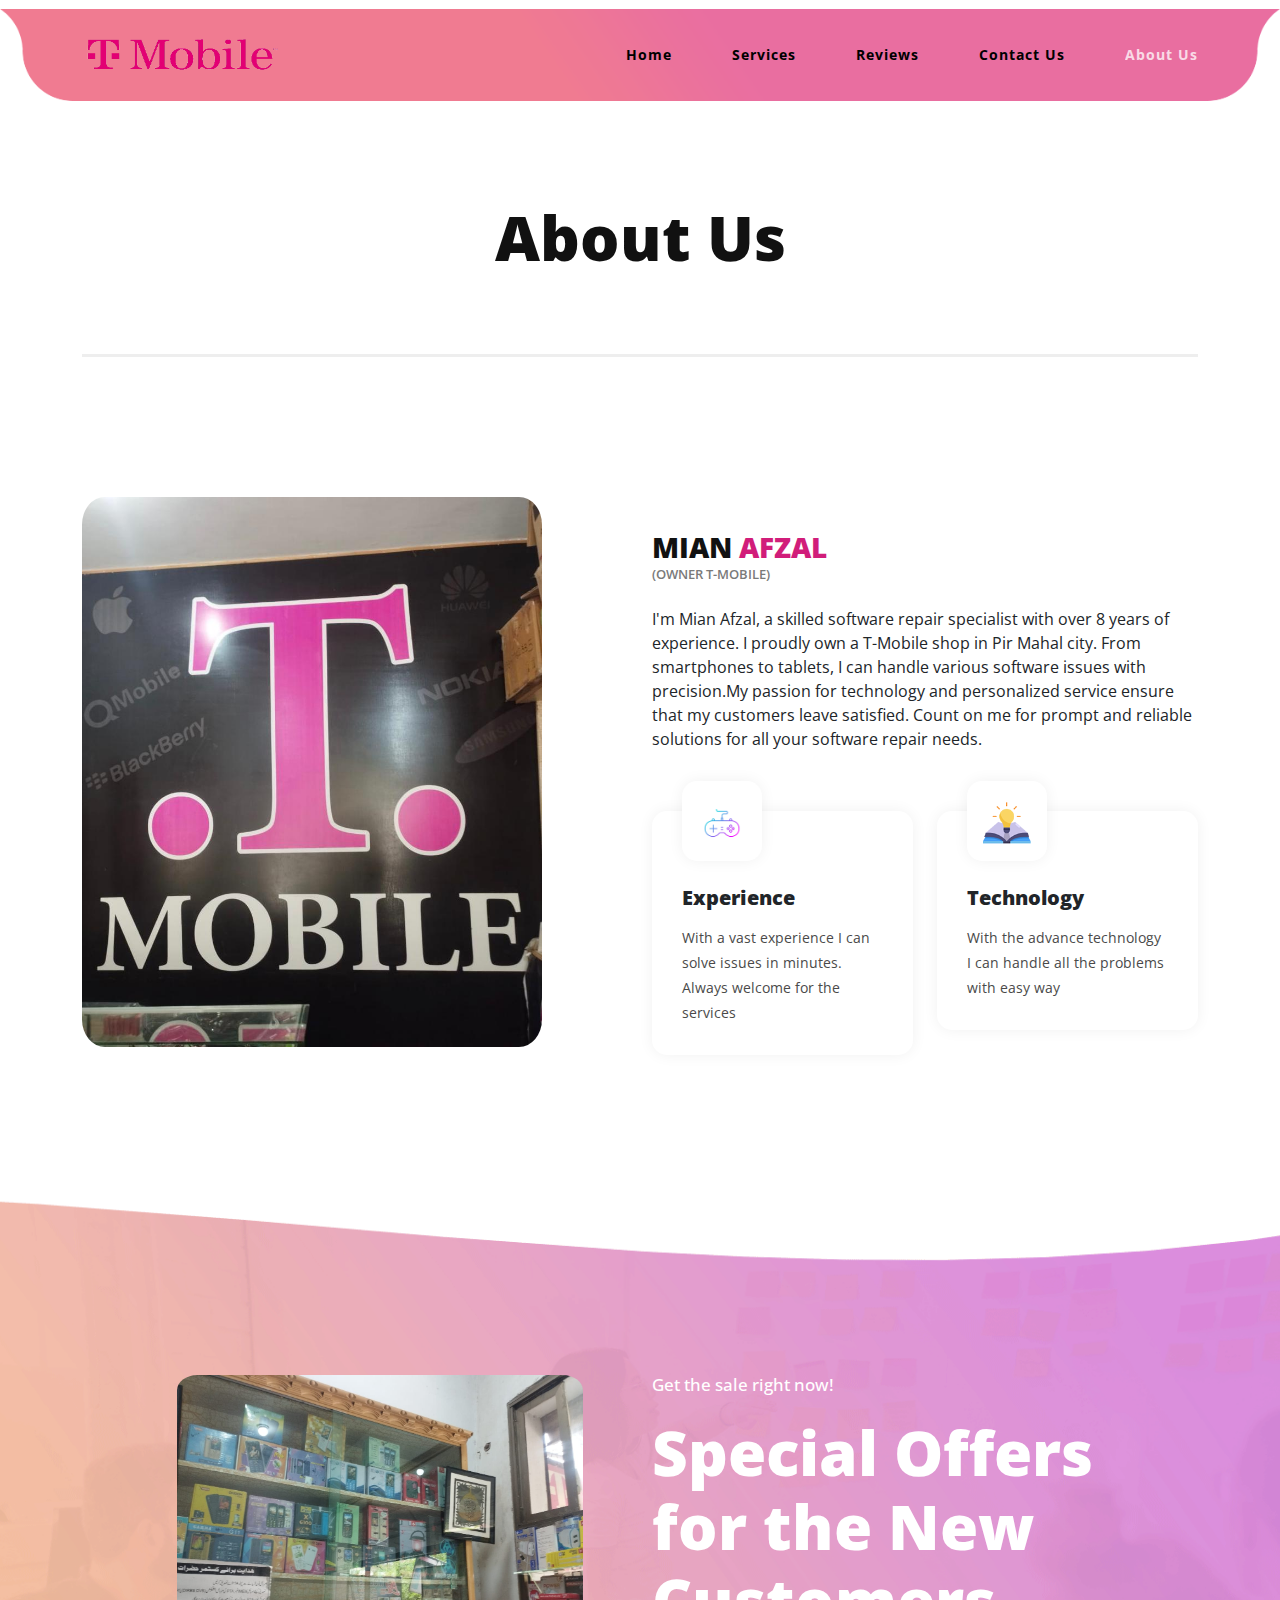
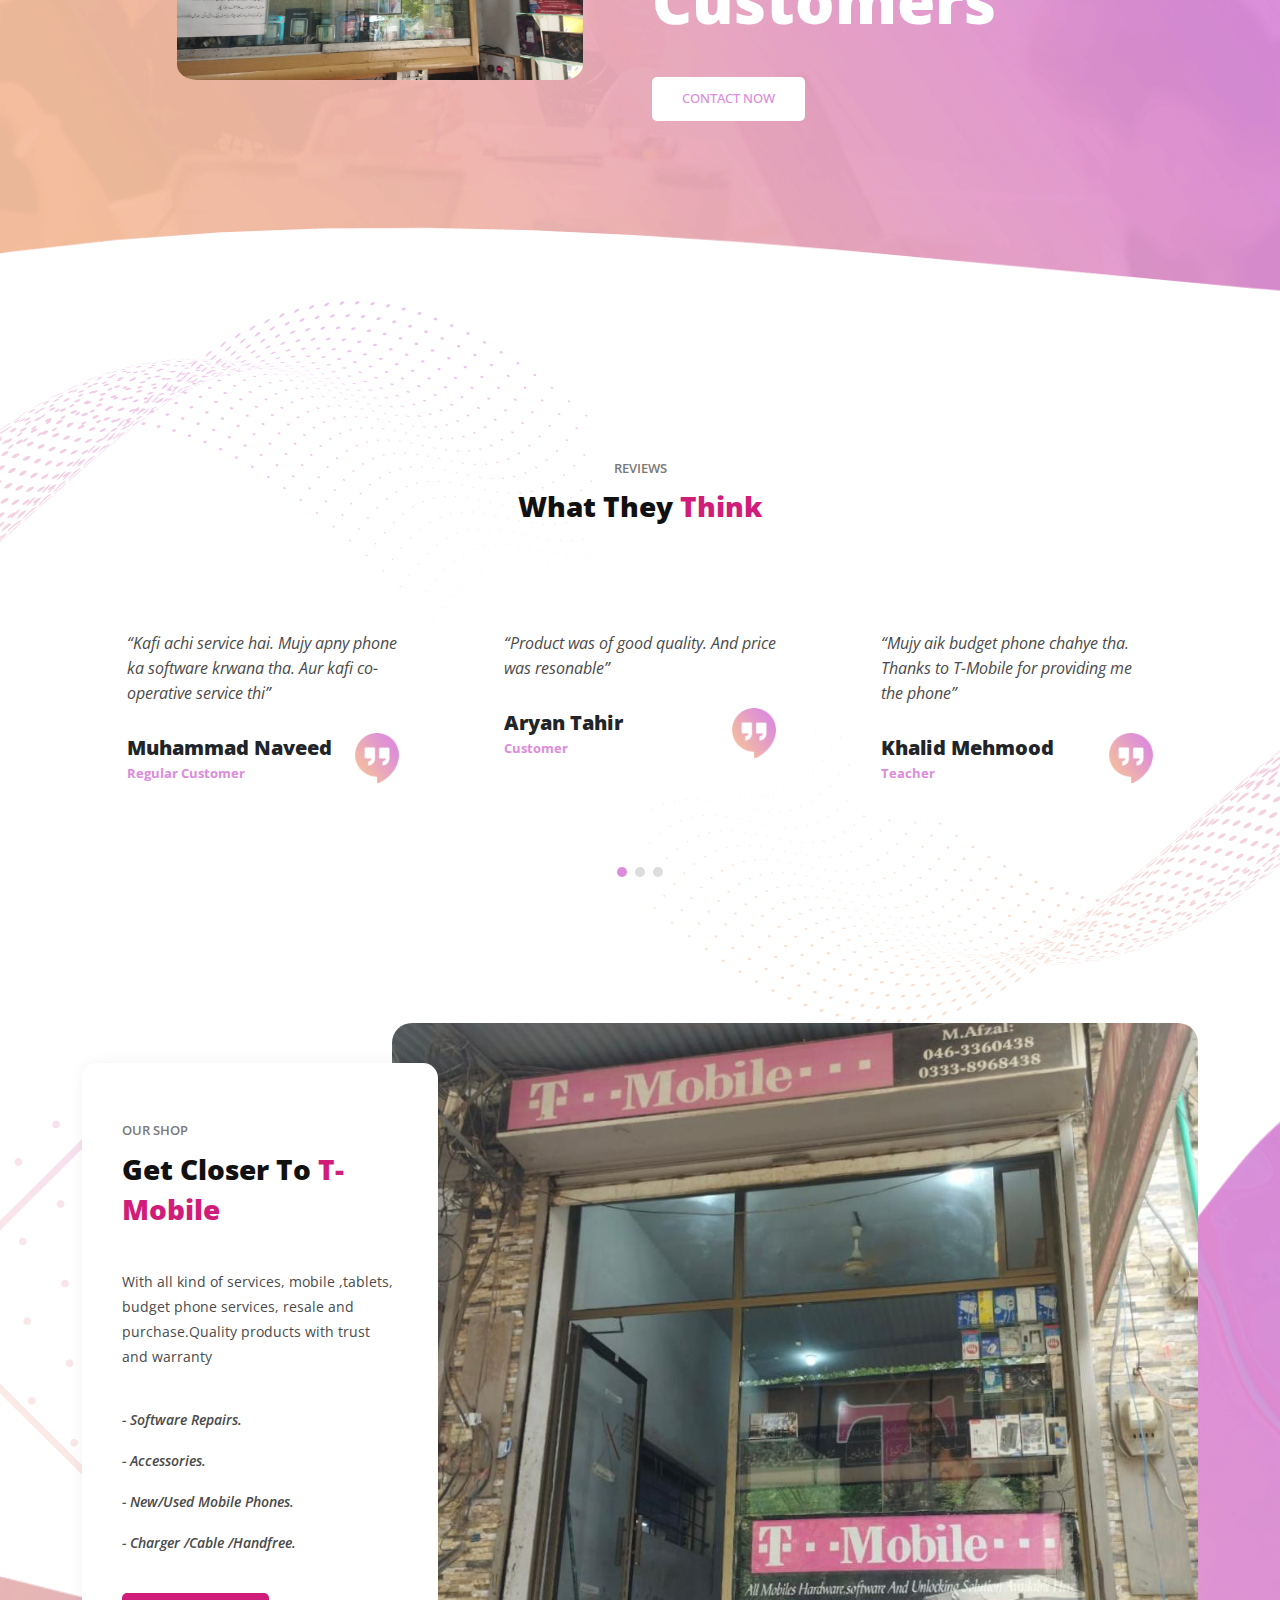
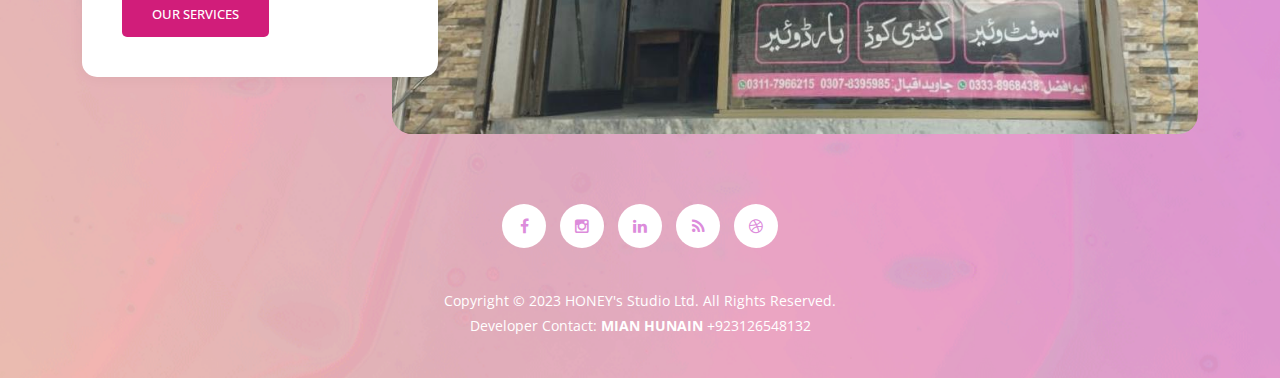
==== commit 701ced9d: "website" ====
--- a/about-us.html
+++ b/about-us.html
@@ -17,8 +17,8 @@
 
     <!-- Additional CSS Files -->
     <link rel="stylesheet" href="assets/css/fontawesome.css">
-    <link rel="stylesheet" href="assets/css/templatemo-eduwell-style.css">
-    <link rel="stylesheet" href="assets/css/owl.css">
+    <link rel="stylesheet" href="assets/css/style.css">
+    <link rel="stylesheet" href="assets/css/desgin.css">
     <link rel="stylesheet" href="assets/css/lightbox.css">
 
   </head>
@@ -73,14 +73,14 @@
       <div class="row">
         <div class="col-lg-6">
           <div class="left-image">
-            <img src="assets/images/t-mobile.jpeg" style="height: 550px; width: 550px;border-radius: 5%;" alt="">
+            <img src="assets/images/t-mobile.jpeg" style="height: 550px; width: 460px;border-radius: 5%;" alt="">
           </div>
         </div>
         <div class="col-lg-6 align-self-center">
           <div class="section-heading">
             <h4>MIAN<em> AFZAL</em></h4>
             <h6>(owner T-Mobile)</h6>
-            <br>I'm Mian Afzal, a skilled software repair specialist with over 7 years of experience. I proudly own a T-Mobile shop in Pir Mahal city. From smartphones to tablets, I can handle various software issues with precision.My passion for technology and personalized service ensure that my customers leave satisfied. Count on me for prompt and reliable solutions for all your software repair needs.</p>
+            <br>I'm Mian Afzal, a skilled software repair specialist with over 8 years of experience. I proudly own a T-Mobile shop in Pir Mahal city. From smartphones to tablets, I can handle various software issues with precision.My passion for technology and personalized service ensure that my customers leave satisfied. Count on me for prompt and reliable solutions for all your software repair needs.</p>
           </div>
           <div class="row">
             <div class="col-lg-6">
--- a/assets/css/style.css
+++ b/assets/css/style.css
@@ -0,0 +1,1880 @@
+@import url("https://fonts.googleapis.com/css?family=Open+Sans:100,200,300,400,500,600,700,800,900");
+/* 
+---------------------------------------------
+reset
+--------------------------------------------- 
+*/
+html, body, div, span, applet, object, iframe, h1, h2, h3, h4, h5, h6, p, blockquote, div
+pre, a, abbr, acronym, address, big, cite, code, del, dfn, em, font, img, ins, kbd, q,
+s, samp, small, strike, strong, sub, sup, tt, var, b, u, i, center, dl, dt, dd, ol, ul, li,
+figure, header, nav, section, article, aside, footer, figcaption {
+  margin: 0;
+  padding: 0;
+  border: 0;
+  outline: 0;
+}
+
+.clearfix:after {
+  content: ".";
+  display: block;
+  clear: both;
+  visibility: hidden;
+  line-height: 0;
+  height: 0;
+}
+
+.clearfix {
+  display: inline-block;
+}
+
+html[xmlns] .clearfix {
+  display: block;
+}
+
+* html .clearfix {
+  height: 1%;
+}
+
+ul, li {
+  padding: 0;
+  margin: 0;
+  list-style: none;
+}
+
+header, nav, section, article, aside, footer, hgroup {
+  display: block;
+}
+
+* {
+  box-sizing: border-box;
+}
+
+html, body {
+  font-family: 'Open Sans', sans-serif;
+  font-weight: 400;
+  background-color: #fff;
+  font-size: 16px;
+  -ms-text-size-adjust: 100%;
+  -webkit-font-smoothing: antialiased;
+  -moz-osx-font-smoothing: grayscale;
+}
+
+a {
+  text-decoration: none !important;
+}
+
+h1, h2, h3, h4, h5, h6 {
+  margin-top: 0px;
+  margin-bottom: 0px;
+}
+
+ul {
+  margin-bottom: 0px;
+}
+
+p {
+  font-size: 14px;
+  line-height: 25px;
+  color: #4a4a4a;
+}
+
+img {
+  width: 100%;
+  overflow: hidden;
+}
+
+/* 
+---------------------------------------------
+global styles
+--------------------------------------------- 
+*/
+html,
+body {
+  background: #fff;
+  font-family: 'Open Sans', sans-serif;
+}
+
+::selection {
+  background: #dc8cdb;
+  color: #fff;
+}
+
+::-moz-selection {
+  background: #dc8cdb;
+  color: #fff;
+}
+
+@media (max-width: 991px) {
+  html, body {
+    overflow-x: hidden;
+  }
+  .mobile-top-fix {
+    margin-top: 30px;
+    margin-bottom: 0px;
+  }
+  .mobile-bottom-fix {
+    margin-bottom: 30px;
+  }
+  .mobile-bottom-fix-big {
+    margin-bottom: 60px;
+  }
+}
+
+.main-button-gradient a {
+  font-size: 13px;
+  color: #fff;
+  background: rgb(209,29,122);
+  background: linear-gradient(-145deg, rgba(209,29,122,1) 0%, rgba(209,29,122,1) 100%);
+  padding: 12px 30px;
+  display: inline-block;
+  border-radius: 5px;
+  font-weight: 500;
+  text-transform: uppercase;
+  transition: all .3s;
+}
+
+.main-button-gradient a:hover {
+  background: rgb(219,138,222);
+  background: linear-gradient(-145deg, rgba(252,3,119,1) 0%, rgba(252,3,119,1) 100%);
+  opacity: 0.9;
+}
+
+.white-button a {
+  font-size: 13px;
+  color: #dc8cdb;
+  background-color: #fff;
+  padding: 12px 30px;
+  display: inline-block;
+  border-radius: 5px;
+  font-weight: 500;
+  text-transform: uppercase;
+  transition: all .3s;
+}
+
+.white-button a:hover {
+  opacity: 0.9;
+}
+
+.text-button a {
+  font-size: 14px;
+  font-weight: 500;
+  color: #e40079;
+  text-decoration: underline !important;
+  transition: all .3s;
+}
+
+.text-button a:hover {
+  opacity: 0.75;
+}
+
+section {
+  margin-top: 140px;
+}
+
+#contact-section {
+  padding-top: 20px;
+}
+
+.section-heading {
+  position: relative;
+  z-index: 2;
+  padding-top: 20px;
+  margin-top: 0px;
+  text-align: center;
+  margin-bottom: 60px;
+}
+
+.section-heading h6 {
+  font-size: 13px;
+  text-transform: uppercase;
+  color: #7a7a7a;
+  font-weight: 600;
+}
+
+.section-heading h4 {
+  margin-top: 10px;
+  line-height: 40px;
+  font-size: 28px;
+  font-weight: 900;
+  text-transform: capitalize;
+  color: #111;
+}
+
+.section-heading h4 em {
+  font-style: normal;
+  color: #d11d7a;
+}
+
+.section-heading p {
+  margin-top: 30px;
+}
+
+
+/* 
+---------------------------------------------
+header
+--------------------------------------------- 
+*/
+.background-header {
+  background: rgb(209,29,122) !important;
+  background: linear-gradient(-145deg, rgba(209,29,122,1) 0%, rgba(246,191,159,1) 100%) !important;
+  height: 80px!important;
+  position: fixed!important;
+  top: 0!important;
+  left: 0;
+  right: 0;
+  box-shadow: 0px 0px 10px rgba(0,0,0,0.15)!important;
+}
+
+.header-area {
+  background-image: url(../images/header-bg.png);
+  background-size: contain;
+  background-repeat: no-repeat;
+  background-position: center;
+  position: absolute;
+  height: 110px;
+  top: 0;
+  left: 0;
+  right: 0;
+  z-index: 100;
+  -webkit-transition: all .5s ease 0s;
+  -moz-transition: all .5s ease 0s;
+  -o-transition: all .5s ease 0s;
+  transition: all .5s ease 0s;
+}
+
+.header-area .main-nav {
+  min-height: 80px;
+  background: transparent;
+}
+
+.header-area .main-nav .logo {
+  line-height: 100px;
+  color: #fff;
+  font-size: 28px;
+  font-weight: 700;
+  text-transform: uppercase;
+  letter-spacing: 2px;
+  float: left;
+  -webkit-transition: all 0.3s ease 0s;
+  -moz-transition: all 0.3s ease 0s;
+  -o-transition: all 0.3s ease 0s;
+  transition: all 0.3s ease 0s;
+}
+
+.background-header .main-nav .logo {
+  line-height: 75px;
+}
+
+.background-header .nav {
+  margin-top: 20px !important;
+}
+
+.header-area .main-nav .nav {
+  float: right;
+  margin-top: 35px;
+  margin-right: 0px;
+  background-color: transparent;
+  -webkit-transition: all 0.3s ease 0s;
+  -moz-transition: all 0.3s ease 0s;
+  -o-transition: all 0.3s ease 0s;
+  transition: all 0.3s ease 0s;
+  position: relative;
+  z-index: 999;
+}
+
+.header-area .main-nav .nav li {
+  padding-left: 30px;
+  padding-right: 30px;
+}
+
+.header-area .main-nav .nav li:last-child {
+  padding-right: 0px;
+}
+
+.header-area .main-nav .nav li a {
+  display: block;
+  font-weight: 400;
+  font-size: 14px;
+  font-weight: 700;
+  text-transform: capitalize;
+  color: #000000;
+  -webkit-transition: all 0.3s ease 0s;
+  -moz-transition: all 0.3s ease 0s;
+  -o-transition: all 0.3s ease 0s;
+  transition: all 0.3s ease 0s;
+  height: 40px;
+  line-height: 40px;
+  border: transparent;
+  letter-spacing: 1px;
+}
+
+.header-area .main-nav .nav li:hover a,
+.header-area .main-nav .nav li a.active {
+  color: white!important;
+  opacity: 0.75;
+}
+
+.background-header .main-nav .nav li:hover a,
+.background-header .main-nav .nav li a.active {
+  color: #fff!important;
+  opacity: 1;
+}
+
+.header-area .main-nav .nav li.has-sub {
+  position: relative;
+  padding-right: 15px;
+}
+
+.header-area .main-nav .nav li.has-sub:after {
+  font-family: FontAwesome;
+  content: "\f107";
+  font-size: 12px;
+  color: #000000;
+  position: absolute;
+  right: 5px;
+  top: 12px;
+}
+
+.header-area .main-nav .nav li.has-sub ul.sub-menu {
+  position: absolute;
+  width: 140px;
+  box-shadow: 0 2px 28px 0 rgba(0, 0, 0, 0.06);
+  overflow: hidden;
+  top: 40px;
+  border-radius: 5px;
+  opacity: 0;
+  transition: all .3s;
+  transform: translateY(+2em);
+  visibility: hidden;
+  z-index: -1;
+}
+
+.header-area .main-nav .nav li.has-sub ul.sub-menu li {
+  margin-left: 0px;
+  padding-left: 0px;
+  padding-right: 0px;
+}
+
+.header-area .main-nav .nav li.has-sub ul.sub-menu li a {
+  opacity: 1;
+  display: block;
+  background: #f7f7f7;
+  color: #2a2a2a!important;
+  padding-left: 20px;
+  height: 40px;
+  line-height: 40px;
+  -webkit-transition: all 0.3s ease 0s;
+  -moz-transition: all 0.3s ease 0s;
+  -o-transition: all 0.3s ease 0s;
+  transition: all 0.3s ease 0s;
+  position: relative;
+  font-size: 12px;
+  font-weight: 400;
+  border-bottom: 1px solid #eee;
+}
+
+.header-area .main-nav .nav li.has-sub ul li a:hover {
+  background: #fff;
+  color: #dc8cdb!important;
+  padding-left: 25px;
+}
+
+.header-area .main-nav .nav li.has-sub ul li a:hover:before {
+  width: 3px;
+}
+
+.header-area .main-nav .nav li.has-sub:hover ul.sub-menu {
+  visibility: visible;
+  opacity: 1;
+  z-index: 1;
+  transform: translateY(0%);
+  transition-delay: 0s, 0s, 0.3s;
+}
+
+.header-area .main-nav .menu-trigger {
+  cursor: pointer;
+  display: block;
+  position: absolute;
+  top: 33px;
+  width: 32px;
+  height: 40px;
+  text-indent: -9999em;
+  z-index: 99;
+  right: 40px;
+  display: none;
+}
+
+.background-header .main-nav .menu-trigger {
+  top: 23px;
+}
+
+.header-area .main-nav .menu-trigger span,
+.header-area .main-nav .menu-trigger span:before,
+.header-area .main-nav .menu-trigger span:after {
+  -moz-transition: all 0.4s;
+  -o-transition: all 0.4s;
+  -webkit-transition: all 0.4s;
+  transition: all 0.4s;
+  background-color: #fff;
+  display: block;
+  position: absolute;
+  width: 30px;
+  height: 2px;
+  left: 0;
+}
+
+.background-header .main-nav .menu-trigger span,
+.background-header .main-nav .menu-trigger span:before,
+.background-header .main-nav .menu-trigger span:after {
+  background-color: #fff;
+}
+
+.header-area .main-nav .menu-trigger span:before,
+.header-area .main-nav .menu-trigger span:after {
+  -moz-transition: all 0.4s;
+  -o-transition: all 0.4s;
+  -webkit-transition: all 0.4s;
+  transition: all 0.4s;
+  background-color: #fff;
+  display: block;
+  position: absolute;
+  width: 30px;
+  height: 2px;
+  left: 0;
+  width: 75%;
+}
+
+.background-header .main-nav .menu-trigger span:before,
+.background-header .main-nav .menu-trigger span:after {
+  background-color: #fff;
+}
+
+.header-area .main-nav .menu-trigger span:before,
+.header-area .main-nav .menu-trigger span:after {
+  content: "";
+}
+
+.header-area .main-nav .menu-trigger span {
+  top: 16px;
+}
+
+.header-area .main-nav .menu-trigger span:before {
+  -moz-transform-origin: 33% 100%;
+  -ms-transform-origin: 33% 100%;
+  -webkit-transform-origin: 33% 100%;
+  transform-origin: 33% 100%;
+  top: -10px;
+  z-index: 10;
+}
+
+.header-area .main-nav .menu-trigger span:after {
+  -moz-transform-origin: 33% 0;
+  -ms-transform-origin: 33% 0;
+  -webkit-transform-origin: 33% 0;
+  transform-origin: 33% 0;
+  top: 10px;
+}
+
+.header-area .main-nav .menu-trigger.active span,
+.header-area .main-nav .menu-trigger.active span:before,
+.header-area .main-nav .menu-trigger.active span:after {
+  background-color: transparent;
+  width: 100%;
+}
+
+.header-area .main-nav .menu-trigger.active span:before {
+  -moz-transform: translateY(6px) translateX(1px) rotate(45deg);
+  -ms-transform: translateY(6px) translateX(1px) rotate(45deg);
+  -webkit-transform: translateY(6px) translateX(1px) rotate(45deg);
+  transform: translateY(6px) translateX(1px) rotate(45deg);
+  background-color: #fff;
+}
+
+.background-header .main-nav .menu-trigger.active span:before {
+  background-color: #fff;
+}
+
+.header-area .main-nav .menu-trigger.active span:after {
+  -moz-transform: translateY(-6px) translateX(1px) rotate(-45deg);
+  -ms-transform: translateY(-6px) translateX(1px) rotate(-45deg);
+  -webkit-transform: translateY(-6px) translateX(1px) rotate(-45deg);
+  transform: translateY(-6px) translateX(1px) rotate(-45deg);
+  background-color: #fff;
+}
+
+.background-header .main-nav .menu-trigger.active span:after {
+  background-color: #fff;
+}
+
+.header-area.header-sticky {
+  min-height: 80px;
+}
+
+.header-area .nav {
+  margin-top: 30px;
+}
+
+.header-area.header-sticky .nav li a.active {
+  color: #dc8cdb;
+}
+
+@media (max-width: 1200px) {
+  .header-area .main-nav .nav li {
+    padding-left: 7px;
+    padding-right: 7px;
+  }
+  .header-area .main-nav:before {
+    display: none;
+  }
+}
+
+@media (max-width: 767px) {
+  .header-area .main-nav .logo {
+    color: #1e1e1e;
+  }
+  .header-area.header-sticky .nav li a:hover,
+  .header-area.header-sticky .nav li a.active {
+    color: #dc8cdb!important;
+    opacity: 1;
+  }
+  .header-area.header-sticky .nav li.search-icon a {
+    width: 100%;
+  }
+  .header-area {
+    background-color: #f7f7f7;
+    padding: 0px 15px;
+    height: 100px;
+    box-shadow: none;
+    text-align: center;
+  }
+  .header-area .container {
+    padding: 0px;
+  }
+  .header-area .logo {
+    margin-left: 30px;
+  }
+  .header-area .menu-trigger {
+    display: block !important;
+  }
+  .header-area .main-nav {
+    overflow: hidden;
+  }
+  .header-area .main-nav .nav {
+    float: none;
+    width: 100%;
+    display: none;
+    -webkit-transition: all 0s ease 0s;
+    -moz-transition: all 0s ease 0s;
+    -o-transition: all 0s ease 0s;
+    transition: all 0s ease 0s;
+    margin-left: 0px;
+  }
+  .header-area .main-nav .nav li:first-child {
+    border-top: 1px solid #eee;
+  }
+  .header-area.header-sticky .nav {
+    margin-top: 100px !important;
+  }
+  .header-area .main-nav .nav li {
+    width: 100%;
+    background: #fff;
+    border-bottom: 1px solid #eee;
+    padding-left: 0px !important;
+    padding-right: 0px !important;
+  }
+  .header-area .main-nav .nav li a {
+    height: 50px !important;
+    line-height: 50px !important;
+    padding: 0px !important;
+    border: none !important;
+    background: #f7f7f7 !important;
+    color: #191a20 !important;
+  }
+  .header-area .main-nav .nav li a:hover {
+    background: #eee !important;
+    color: #dc8cdb!important;
+  }
+  .header-area .main-nav .nav li.has-sub ul.sub-menu {
+    position: relative;
+    visibility: inherit;
+    opacity: 1;
+    z-index: 1;
+    transform: translateY(0%);
+    top: 0px;
+    width: 100%;
+    box-shadow: none;
+    height: 0px;
+    transition: all 0s;
+  }
+  .header-area .main-nav .nav li.submenu ul li a {
+    font-size: 12px;
+    font-weight: 400;
+  }
+  .header-area .main-nav .nav li.submenu ul li a:hover:before {
+    width: 0px;
+  }
+  .header-area .main-nav .nav li.has-sub ul.sub-menu {
+    height: auto;
+  }
+  .header-area .main-nav .nav li.has-sub:after {
+    color: #3B566E;
+    right: 30px;
+    font-size: 14px;
+    top: 15px;
+  }
+  .header-area .main-nav .nav li.submenu:hover ul, .header-area .main-nav .nav li.submenu:focus ul {
+    height: 0px;
+  }
+}
+
+@media (min-width: 767px) {
+  .header-area .main-nav .nav {
+    display: flex !important;
+  }
+}
+
+
+/* 
+---------------------------------------------
+banner
+--------------------------------------------- 
+*/
+
+section.main-banner {
+  margin-top: 0px;
+}
+
+.main-banner {
+  padding-top: 180px;
+}
+
+.main-banner .right-image {
+  margin-left: 120px;
+  position: relative;
+  z-index: 2;
+}
+
+.main-banner .right-image img {
+  position: relative;
+  z-index: 2;
+}
+
+.main-banner .right-image::after {
+  position: absolute;
+  background-image: url(../images/banner-right-dec.png);
+  width: 378px;
+  height: 378px;
+  content: '';
+  right: -25%;
+  z-index: 1;
+}
+
+.main-banner .header-text::after {
+  position: absolute;
+  background-image: url(../images/banner-left-dec.png);
+  width: 214px;
+  height: 429px;
+  content: '';
+  left: 0;
+  bottom: -240px;
+  z-index: 1;
+}
+
+.main-banner .header-text h6 {
+  position: relative;
+  z-index: 2;
+  font-size: 17px;
+  font-weight: 500;
+  text-transform: capitalize;
+  color: #777777;;
+}
+
+.main-banner .header-text h2 {
+  position: relative;
+  z-index: 2;
+  margin-top: 20px;
+  font-size: 64px;
+  color: #111111;
+  font-weight: 900;
+  line-height: 74px;
+  margin-bottom: 40px;
+}
+
+.main-banner .header-text h2 em {
+  font-style: normal;
+  color: #d11d7a;
+}
+
+.main-banner .main-button-gradient {
+  position: relative;
+  z-index: 2;
+}
+
+
+/*
+---------------------------------------------
+services
+---------------------------------------------
+*/ 
+
+.services .item {
+  border-radius: 15px;
+  text-align: center;
+  padding: 50px 30px;
+  margin: 15px;
+  transition: all .3s;
+}
+
+.services .item:hover {
+  box-shadow: 0px 0px 15px rgba(0, 0, 0, 0.06);
+}
+
+.services .item .icon {
+  max-width: 75px;
+  margin: 0 auto;
+  min-height: 80px;
+  line-height: 80px;
+  vertical-align: middle;
+}
+
+.services .item h4 {
+  margin-top: 15px;
+  margin-bottom: 15px;
+  font-size: 20px;
+  font-weight: 800;
+}
+
+.services .owl-dots {
+  text-align: center;
+  margin-top: 30px;
+}
+
+.services .owl-dots .owl-dot {
+  width: 10px;
+  height: 10px;
+  background-color: #ddd;
+  border-radius: 50%;
+  margin: 0px 4px;
+}
+
+.services .owl-dots .active {
+  background-color: #dc8cdb;
+}
+
+
+/*
+---------------------------------------------
+our courses
+---------------------------------------------
+*/
+
+section.our-courses {
+  position: relative;
+}
+
+section.our-courses .section-heading p {
+  padding: 0px 60px;
+}
+
+section.our-courses:before {
+  position: absolute;
+  content: '';
+  background-image: url(../images/our-courses-left-dec.png);
+  left: 45px;
+  top: -140px;
+  width: 291px;
+  height: 231px;
+  z-index: 1;
+}
+
+section.our-courses:after {
+  position: absolute;
+  content: '';
+  background-image: url(../images/our-courses-right-dec.png);
+  right: 45px;
+  top: -140px;
+  width: 291px;
+  height: 231px;
+  z-index: 1;
+}
+
+section.our-courses .naccs {
+  position: relative;
+}
+
+section.our-courses .naccs .menu div {
+  padding: 15px 30px;
+  text-align: center;
+  border-radius: 5px !important;
+  margin-bottom: 40px;
+  font-size: 20px;
+  color: #111;
+  background-color: #fff;
+  cursor: pointer;
+  vertical-align: middle;
+  font-weight: 900;
+  transition: 1s all cubic-bezier(0.075, 0.82, 0.165, 1);
+  border: 3px solid rgba(228,0,121,0.5);
+}
+
+section.our-courses .naccs .menu div.active {
+  color: #e40079;
+  border: 3px solid rgba(228,0,121,1);
+  box-shadow: 0px 0px 15px rgba(0, 0, 0, 0.05);
+}
+
+section.our-courses ul.nacc {
+  margin-left: 100px !important;
+  position: relative;
+  min-height: 100%;
+  list-style: none;
+  margin: 0;
+  padding: 0;
+  transition: 0.5s all cubic-bezier(0.075, 0.82, 0.165, 1);
+}
+
+section.our-courses ul.nacc li {
+  background-color: #fff;
+  overflow: hidden;
+  opacity: 0;
+  transform: translateX(50px);
+  position: absolute;
+  list-style: none;
+  transition: 1s all cubic-bezier(0.075, 0.82, 0.165, 1);
+  border-radius: 15px;
+  box-shadow: 0px 0px 15px rgba(0, 0, 0, 0.05);
+  padding-right: 50px;
+}
+
+section.our-courses ul.nacc li .left-image {
+  position: absolute;
+  margin-right: 50px;
+  top: 50%;
+  transform: translateY(-50%);
+}
+
+section.our-courses ul.nacc li .left-image img {
+  border-top-left-radius: 15px;
+  border-bottom-left-radius: 15px;
+}
+
+section.our-courses ul.nacc li .left-image .price h6 {
+  position: absolute;
+  background: rgba(209,20,122,1);
+  background:linear-gradient(-145deg, rgba(209,20,122,1) 0%, rgba(246,191,159,1) 100%);
+  color: #fff;
+  top: 20px;
+  left: 20px;
+  font-size: 20px;
+  font-weight: 700;
+  width: 65px;
+  height: 50px;
+  border-radius: 6px;
+  display: inline-block;
+  text-align: center;
+  line-height: 50px;
+}
+
+section.our-courses ul.nacc li .right-content {
+  padding: 40px 0px;
+  margin-left: 350px;
+}
+
+section.our-courses ul.nacc li .right-content h4 {
+  font-size: 20px;
+  color: #111;
+  margin-bottom: 25px;
+  font-weight: 800;
+}
+
+section.our-courses ul.nacc li .right-content ul {
+  margin-top: 20px;
+  margin-bottom: 20px;
+}
+
+section.our-courses ul.nacc li .right-content span {
+  font-size: 14px;
+  font-weight: 600;
+  margin-right: 30px;
+  padding-right: 30px;
+  border-right: 2px solid #111;
+}
+
+section.our-courses ul.nacc li .right-content .last-span {
+  margin-right: 0px;
+  padding-right: 0px;
+  border-right: none;
+}
+
+section.our-courses ul.nacc li .right-content p {
+  margin-bottom: 20px;
+}
+
+section.our-courses ul.nacc li .right-content .text-button {
+  margin-top: 20px;
+}
+
+section.our-courses ul.nacc li.active {
+  position: relative;
+  transition-delay: 0.3s;
+  z-index: 2;
+  opacity: 1;
+  transform: translateX(0px);
+}
+
+section.our-courses ul.nacc li p {
+  margin: 0;
+}
+
+
+/*
+---------------------------------------------
+cta
+---------------------------------------------
+*/
+
+section.simple-cta {
+  background-image: url(../images/cta-bg.png);
+  background-repeat: no-repeat;
+  background-position: center center;
+  background-size: cover;
+  width: 100%;
+  padding: 180px 0px 180px 0px;
+}
+
+section.simple-cta .left-image {
+  margin-right: 45px;
+}
+
+section.simple-cta h6 {
+  font-size: 17px;
+  color: #fff;
+}
+
+section.simple-cta h4 {
+  font-size: 62px;
+  font-weight: 900;
+  color: #fff;
+  line-height: 74px;
+  margin-top: 20px;
+}
+
+section.simple-cta p {
+  color: #fff;
+  margin-top: 30px;
+  margin-bottom: 40px;
+}
+
+
+/* 
+---------------------------------------------
+testimonials
+--------------------------------------------- 
+*/
+
+section.testimonials {
+  position: relative;
+}
+
+section.testimonials:before {
+  position: absolute;
+  content: '';
+  background-image: url(../images/testimonials-left-dec.png);
+  left: 0px;
+  top: -140px;
+  width: 593px;
+  height: 352px;
+  z-index: 1;
+}
+
+section.testimonials:after {
+  position: absolute;
+  content: '';
+  background-image: url(../images/testimonials-right-dec.png);
+  right: 0px;
+  bottom: -140px;
+  width: 632px;
+  height: 352px;
+  z-index: 1;
+}
+
+.testimonials .item {
+  border-radius: 15px;
+  padding: 30px;
+  background-color: #fff;
+  margin: 15px;
+  transition: all .3s;
+  position: relative;
+  z-index: 2;
+}
+
+.testimonials .item:hover {
+  box-shadow: 0px 0px 15px rgba(0, 0, 0, 0.06);
+}
+
+.testimonials .item p {
+  font-size: 16px;
+  font-style: italic;
+}
+
+.testimonials .item h4 {
+  margin-top: 30px;
+  font-size: 20px;
+  font-weight: 900;
+  position: relative;
+}
+
+.testimonials .item span {
+  font-size: 13px;
+  font-weight: 700;
+  color: #dc8cdb;
+}
+
+.testimonials .item img {
+  max-width: 44px;
+  z-index: 2;
+  position: absolute;
+  right: 30px;
+  bottom: 30px
+}
+
+.testimonials .owl-dots {
+  text-align: center;
+  margin-top: 30px;
+}
+
+.testimonials .owl-dots .owl-dot {
+  width: 10px;
+  height: 10px;
+  background-color: #ddd;
+  border-radius: 50%;
+  margin: 0px 4px;
+}
+
+.testimonials .owl-dots .active {
+  background-color: #dc8cdb;
+}
+
+
+
+/* 
+---------------------------------------------
+contact us
+--------------------------------------------- 
+*/
+
+section.contact-us {
+  background-image: url(../images/footer-bg.png);
+  background-position: center center;
+  background-repeat: no-repeat;
+  background-size: cover;
+  padding: 0px;
+  position: relative;
+}
+
+section.contact-us:after {
+  position: absolute;
+  content: '';
+  background-image: url(../images/footer-left-dec.png);
+  left: 0px;
+  top: 60px;
+  width: 267px;
+  height: 396px;
+  z-index: 1;
+}
+
+section.contact-us .contact-info {
+  background-color: #fff;
+  margin-top: -30px;
+  box-shadow: 0px 0px 15px rgba(0, 0, 0, 0.05);
+  border-radius: 15px;
+  z-index: 5;
+  position: relative;
+  padding: 20px;
+}
+
+section.contact-us .contact-info .icon i {
+  float: left;
+  margin-right: 15px;
+  width: 50px;
+  height: 50px;
+  display: inline-block;
+  text-align: center;
+  line-height: 50px;
+  border-radius: 50%;
+  background: rgb(219,138,222);
+  background: linear-gradient(-145deg, rgba(219,138,222,1) 0%, rgba(246,191,159,1) 100%);
+  color: #fff;
+}
+
+section.contact-us .contact-info h4 {
+  font-size: 18px;
+  font-weight: 900;
+  text-transform: uppercase;
+}
+
+section.contact-us .contact-info span {
+  font-size: 15px;
+  color: #dc8cdb;
+  font-weight: 700;
+}
+
+section.contact-us .section-heading {
+  text-align: left;
+  margin-bottom: 40px;
+}
+
+section.contact-us #contact {
+  margin-left: -100px;
+  position: relative;
+  z-index: 5;
+  background-color: #fff;
+  margin-top: 40px;
+  box-shadow: 0px 0px 15px rgba(0, 0, 0, 0.05);
+  border-radius: 15px;
+  padding: 40px;
+}
+
+section.contact-us #contact input {
+  width: 100%;
+  height: 40px;
+  border-radius: 5px;
+  background-color: #f4f7fb;
+  outline: none;
+  border: none;
+  box-shadow: none;
+  font-size: 13px;
+  font-weight: 500;
+  color: #7a7a7a;
+  padding: 0px 15px;
+  margin-bottom: 30px;
+}
+
+section.contact-us #contact textarea {
+  width: 100%;
+  min-height: 140px;
+  max-height: 180px;
+  border-radius: 5px;
+  background-color: #f4f7fb;
+  outline: none;
+  border: none;
+  box-shadow: none;
+  font-size: 13px;
+  font-weight: 500;
+  color: #7a7a7a;
+  padding: 15px;
+  margin-bottom: 30px;
+}
+
+section.contact-us #contact button {
+  float: right;
+  font-size: 13px;
+  color: #fff;
+  background: rgb(219,138,222);
+  background: linear-gradient(-145deg, rgba(219,138,222,1) 0%, rgba(246,191,159,1) 100%);
+  padding: 12px 30px;
+  display: inline-block;
+  border-radius: 5px;
+  font-weight: 500;
+  text-transform: uppercase;
+  transition: all .3s;
+  transition: all .3s;
+  border: none;
+  outline: none;
+}
+
+section.contact-us #contact button:hover {
+  opacity: 0.9;
+}
+
+section.contact-us ul.social-icons li {
+  display: inline-block;
+  margin: 0px 5px;
+}
+
+section.contact-us ul.social-icons {
+  text-align: center;
+  margin-top: 70px;
+}
+
+section.contact-us ul.social-icons li a {
+  width: 44px;
+  height: 44px;
+  display: inline-block;
+  text-align: center;
+  line-height: 44px;
+  background-color: #fff;
+  color: #dc8cdb;
+  border-radius: 50%;
+  transition: all .5s;
+}
+
+section.contact-us ul.social-icons li a:hover {
+  background-color: #dc8cdb;
+  color: #fff;
+}
+
+p.copyright {
+  text-align: center;
+  color: #fff;
+  margin: 40px 0px;
+}
+
+p.copyright a {
+  font-weight: 700;
+  color: #fff;
+}
+
+/*
+---------------------------------------------
+heading page
+---------------------------------------------
+*/
+
+section.page-heading {
+  margin-top: 190px;
+  text-align: center;
+}
+
+section.page-heading .header-text {
+  border-bottom: 3px solid #eee;
+  padding-bottom: 80px;
+}
+
+section.page-heading .header-text h4 {
+  font-size: 17px;
+  text-transform: capitalize;
+  color: #7a7a7a;
+}
+
+section.page-heading .header-text h1 {
+  font-size: 62px;
+  font-weight: 900;
+  color: #111;
+  margin-top: 10px;
+}
+
+
+/*
+---------------------------------------------
+about us page
+---------------------------------------------
+*/
+
+section.get-info .left-image {
+  margin-right: 30px;
+}
+
+section.get-info .section-heading {
+  text-align: left;
+}
+
+section.get-info .info-item {
+  border-radius: 15px;
+  text-align: left;
+  padding: 60px 30px 30px 30px;
+  box-shadow: 0px 0px 15px rgba(0, 0, 0, 0.06);
+  position: relative;
+}
+
+section.get-info .info-item .icon {
+  position: absolute;
+  left: 30px;
+  top: -30px;
+  width: 80px;
+  height: 80px;
+  display: inline-block;
+  border-radius: 15px;
+  text-align: center;
+  line-height: 80px;
+  background-color: #fff;
+  box-shadow: 0px 0px 15px rgba(0, 0, 0, 0.06);
+}
+
+section.get-info .info-item .icon img {
+  max-width: 60%;
+}
+
+section.get-info .info-item h4 {
+  margin-top: 15px;
+  margin-bottom: 15px;
+  font-size: 20px;
+  font-weight: 800;
+}
+
+section.our-team {
+  position: relative;
+}
+
+section.our-team .section-heading p {
+  padding: 0px 60px;
+}
+
+section.our-team:before {
+  position: absolute;
+  content: '';
+  background-image: url(../images/our-courses-left-dec.png);
+  left: 45px;
+  top: -140px;
+  width: 291px;
+  height: 231px;
+  z-index: 1;
+}
+
+section.our-team:after {
+  position: absolute;
+  content: '';
+  background-image: url(../images/our-courses-right-dec.png);
+  right: 45px;
+  top: -140px;
+  width: 291px;
+  height: 231px;
+  z-index: 1;
+}
+
+section.our-team .naccs {
+  position: relative;
+  text-align: center;
+}
+
+section.our-team .naccs .menu {
+  position: relative;
+  display: inline-block;
+}
+
+section.our-team .naccs .menu div {
+  margin: 0px 15px;
+  text-align: center;
+  display: inline-block;
+  width: 15%;
+  text-align: center;
+  font-size: 20px;
+  color: #111;
+  background-color: #fff;
+  cursor: pointer;
+  vertical-align: middle;
+  font-weight: 900;
+}
+
+section.our-team .naccs .menu div img {
+  border-radius: 50%;
+  max-width: 120px;
+}
+
+section.our-team .naccs .menu div h4 {
+  font-size: 15px;
+  font-weight: 900;
+  margin-top: 15px;
+  margin-bottom: 5px;
+}
+
+section.our-team .naccs .menu div span {
+  font-size: 12px;
+  text-transform: uppercase;
+  color: #dc8cdb;
+  font-weight: 700;
+  display: block;
+}
+
+section.our-team .naccs .menu div.active h4 {
+  color: #dc8cdb;
+}
+
+section.our-team ul.nacc {
+  margin-top: 40px !important;
+  position: relative;
+  min-height: 100%;
+  height: 100% !important;
+  list-style: none;
+  margin: 0;
+  padding: 0;
+}
+
+section.our-team ul.nacc li {
+  z-index: -1;
+  opacity: 0;
+  transform: translateX(50px);
+  background-color: #fff;
+  position: absolute;
+  list-style: none;
+  transition: 1s all cubic-bezier(0.075, 0.82, 0.165, 1);
+  border-radius: 15px;
+  box-shadow: 0px 0px 15px rgba(0, 0, 0, 0.05);
+  padding: 40px;
+}
+
+section.our-team ul.nacc li.active {
+  position: relative !important;
+  overflow: hidden;
+}
+
+section.our-team ul.nacc li .right-image {
+  position: absolute;
+  right: 0;
+  top: 50%;
+  transform: translateY(-50%);
+}
+
+section.our-team ul.nacc li .right-image img {
+  border-top-right-radius: 15px;
+  border-bottom-right-radius: 15px;
+}
+
+section.our-team ul.nacc li .left-content {
+  text-align: left;
+  margin-right: 380px;
+}
+
+section.our-team ul.nacc li .left-content h4 {
+  font-size: 20px;
+  color: #111;
+  margin-bottom: 25px;
+  font-weight: 800;
+}
+
+section.our-team ul.nacc li .left-content span a {
+  font-size: 14px;
+  font-weight: 600;
+  margin-right: 30px;
+  padding-right: 30px;
+  color: #111;
+  border-right: 2px solid #111;
+  transition: all .3s;
+}
+
+section.our-team ul.nacc li .left-content span a:hover {
+  color: #dc8cdb;
+}
+
+section.our-team ul.nacc li .left-content .last-span a {
+  margin-right: 0px;
+  padding-right: 0px;
+  border-right: none;
+}
+
+section.our-team ul.nacc li .left-content p {
+  margin-bottom: 30px;
+}
+
+section.our-team ul.nacc li .left-content .text-button {
+  margin-top: 30px;
+}
+
+section.our-team ul.nacc li.active {
+  transition-delay: 0.3s;
+  z-index: 2;
+  opacity: 1;
+  transform: translateX(0px);
+}
+
+section.our-team ul.nacc li p {
+  margin: 0;
+}
+
+section.our-office .left-info {
+  margin-right: 0px;
+  position: relative;
+  z-index: 5;
+  background-color: #fff;
+  margin-top: 40px;
+  box-shadow: 0px 0px 15px rgba(0, 0, 0, 0.05);
+  border-radius: 15px;
+  padding: 40px;
+}
+
+section.our-office .left-info p {
+  margin-bottom: 40px;
+}
+
+section.our-office .left-info ul li {
+  display: block;
+  font-size: 14px;
+  font-weight: 600;
+  color: #4a4a4a;
+  font-style: italic;
+  margin-bottom: 20px;
+}
+
+section.our-office .left-info ul li:last-child {
+  margin-bottom: 0px;
+}
+
+section.our-office .left-info .main-button-gradient {
+  margin-top: 40px;
+}
+
+section.our-office #video {
+  margin-left: -70px;
+}
+
+section.our-office #video .thumb {
+  position: relative;
+}
+
+section.our-office #video .thumb .play-button {
+  position: absolute;
+  top: 50%;
+  left: 50%;
+}
+
+section.our-office #video .thumb .play-button a {
+  width: 80px;
+  height: 80px;
+  display: inline-block;
+  text-align: center;
+  line-height: 80px;
+  border-radius: 50%;
+  transform: translate(-40px, -40px);
+  color: #fff;
+  font-size: 22px;
+  background: rgb(219,138,222);
+  background: linear-gradient(-145deg, rgba(219,138,222,1) 0%, rgba(246,191,159,1) 100%);
+}
+
+section.our-office #video img {
+  border-radius: 20px;
+}
+
+
+
+/*
+---------------------------------------------
+our services page
+---------------------------------------------
+*/
+
+section.featured-product {
+  position: relative;
+}
+
+section.featured-product:before {
+  position: absolute;
+  content: '';
+  background-image: url(../images/testimonials-left-dec.png);
+  left: 0px;
+  top: -140px;
+  width: 593px;
+  height: 352px;
+  z-index: 1;
+}
+
+section.featured-product:after {
+  position: absolute;
+  content: '';
+  background-image: url(../images/testimonials-right-dec.png);
+  right: 0px;
+  bottom: -140px;
+  width: 632px;
+  height: 352px;
+  z-index: 1;
+}
+
+section.featured-product .info-item {
+  border-radius: 15px;
+  text-align: left;
+  padding: 60px 30px 30px 30px;
+  box-shadow: 0px 0px 15px rgba(0, 0, 0, 0.06);
+  position: relative;
+  margin-bottom: 90px;
+}
+
+section.featured-product .last-info {
+  margin-bottom: 0px;
+}
+
+section.featured-product .left-info .info-item .icon {
+  right: 30px;
+  top: -30px;
+}
+
+section.featured-product .left-info .info-item {
+  text-align: right;
+}
+
+section.featured-product .right-info .info-item .icon {
+  left: 30px;
+  top: -30px;
+}
+
+section.featured-product .info-item .icon {
+  position: absolute;
+  width: 80px;
+  height: 80px;
+  display: inline-block;
+  border-radius: 15px;
+  text-align: center;
+  line-height: 80px;
+  background-color: #fff;
+  box-shadow: 0px 0px 15px rgba(0, 0, 0, 0.06);
+}
+
+section.featured-product .info-item .icon img {
+  max-width: 60%;
+}
+
+section.featured-product .info-item h4 {
+  margin-top: 15px;
+  margin-bottom: 15px;
+  font-size: 20px;
+  font-weight: 800;
+}
+
+section.featured-product .product-image {
+  margin: 0px 60px;
+}
+
+
+/*
+---------------------------------------------
+contact us page
+---------------------------------------------
+*/
+
+section.more-info .section-heading {
+  margin-bottom: 40px;
+  text-align: left;
+}
+
+section.more-info p {
+  margin-bottom: 40px;
+}
+
+section.more-info ul li {
+  display: block;
+  font-size: 14px;
+  font-weight: 600;
+  color: #4a4a4a;
+  font-style: italic;
+  margin-bottom: 20px;
+}
+
+section.more-info ul li:last-child {
+  margin-bottom: 0px;
+}
+
+section.more-info .count-area-content {
+  margin-bottom: 20px;
+  margin-top: 20px;
+}
+
+section.more-info .count-area-content .count-digit {
+  background-color: #fff;
+  box-shadow: 0px 0px 15px rgba(0, 0, 0, 0.05);
+  border-radius: 15px;
+  text-align: center;
+  display: inline-block;
+  margin-left: 50%;
+  transform: translateX(-40px);
+  width: 80px;
+  height: 80px;
+  line-height: 80px;
+  font-size: 28px;
+  color: #dc8cdb;
+  font-weight: 900;
+  margin-bottom: -40px;
+  position: relative;
+  z-index: 2;
+}
+
+section.more-info .count-area-content .count-title {
+  background-color: #fff;
+  box-shadow: 0px 0px 15px rgba(0, 0, 0, 0.05);
+  border-radius: 15px;
+  text-align: center;
+  font-size: 20px;
+  font-weight: 900;
+  color: #111;
+  padding: 50px 30px 30px 30px;
+  position: relative;
+  z-index: 1;
+}
+
+
+/* 
+---------------------------------------------
+responsive
+--------------------------------------------- 
+*/
+
+
+body {
+  overflow-x: hidden;
+}
+
+@media (max-width: 1330px) {
+  .services .owl-nav .owl-next{
+    right: -30px;
+  }
+  .services .owl-nav .owl-prev{
+    left: -25px;
+  }
+  .our-courses .owl-nav .owl-next{
+    right: -30px;
+  }
+  .our-courses .owl-nav .owl-prev{
+    left: -25px;
+  }
+}
+
+@media (max-width: 1200px) {
+  .main-banner .right-image {
+    margin-left: 60px;
+  }
+  .main-banner .header-text h2 {
+    font-size: 62px;
+  }
+  .header-area {
+    background: rgb(209,29,122) !important;
+    background: linear-gradient(-145deg, rgba(209,20,122,1) 0%, rgba(246,191,159,1) 100%) !important;
+  }
+  .services .owl-nav .owl-next{
+    right: -70px;
+  }
+  .services .owl-nav .owl-prev{
+    left: -65px;
+  }
+  .our-courses .owl-nav .owl-next{
+    right: -70px;
+  }
+  .our-courses .owl-nav .owl-prev{
+    left: -65px;
+  }
+}
+
+@media (max-width: 1085px) {
+  .services .owl-nav .owl-next{
+    right: -30px;
+  }
+  .services .owl-nav .owl-prev{
+    left: -25px;
+  }
+  .our-courses .owl-nav .owl-next{
+    right: -30px;
+  }
+  .our-courses .owl-nav .owl-prev{
+    left: -25px;
+  }
+}
+
+@media (max-width: 1005px) {
+  .services .owl-nav .owl-next{
+    display: none;
+  }
+  .services .owl-nav .owl-prev{
+    display: none;
+  }
+  .our-courses .owl-nav .owl-next{
+    display: none;
+  }
+  .our-courses .owl-nav .owl-prev{
+    display: none;
+  }
+}
+
+@media (max-width: 992px) {
+
+  .main-banner .header-text {
+    text-align: center;
+    margin-bottom: 60px;
+  }
+  .main-banner .right-image {
+    margin-left: 0px;
+  }
+  section.our-courses ul.nacc {
+    margin-left: 0px !important;
+  }
+  section.simple-cta {
+    margin-top: 0px;
+  }
+  section.simple-cta .left-image {
+    margin-right: 0px;
+    margin-bottom: 45px;
+  }
+  section.contact-us .contact-info {
+    margin-top: 15px;
+  }
+  section.contact-us #contact {
+    margin-left: 0px;
+  }
+  section.contact-us #contact button {
+    float: none;
+  }
+  section.get-info .left-image {
+    margin-right: 0px;
+    margin-bottom: 30px;
+  }
+  section.get-info .info-item {
+    margin-top: 60px;
+  }
+  section.our-office #video {
+    margin-left: 0px;
+    margin-top: 30px;
+  }
+  section.featured-product .left-info .info-item,
+  section.featured-product .right-info .info-item {
+    text-align: center;
+    background-color: #fff;
+    position: relative;
+    z-index: 2;
+  }
+  section.featured-product .left-info .info-item .icon {
+    right: 50%;
+    transform: translateX(40px);
+  }
+  section.featured-product .right-info .info-item .icon {
+    left: 50%;
+    transform: translateX(-40px);
+  }
+  section.featured-product .product-image {
+    margin: 60px
+  }
+  section.our-team ul.nacc li .left-content span a,
+  section.our-courses ul.nacc li .right-content span {
+    margin-right: 15px;
+    padding-right: 15px;
+  }
+}
+
+@media (max-width: 767px) {
+  .header-area .main-nav .nav li.has-sub ul.sub-menu {
+    display: none;
+  }
+  section.our-courses ul.nacc li .left-image,
+  section.our-team ul.nacc li .right-image {
+    position: relative;
+    margin-right: 0px;
+    margin-left: 0px;
+    transform: translateY(-0%);
+  }
+  section.our-courses ul.nacc li .left-image img,
+  section.our-team ul.nacc li .right-image img {
+    border-radius: 15px;
+  }
+  section.our-courses ul.nacc li,
+  section.our-team ul.nacc li {
+    padding: 0px;
+  }
+  section.our-courses ul.nacc li .right-content {
+    margin-left: 0px;
+    padding: 30px;
+  }
+  section.our-team ul.nacc li .left-content {
+    margin-right: 0px;
+    padding: 30px;
+  }
+  section.our-team .naccs .menu div {
+    width: 14%;
+    margin: 0px 5px;
+  }
+  section.our-team .naccs .menu div.active img {
+    border: 3px solid #dc8cdb;
+  }
+  section.our-team .naccs .menu div h4,
+  section.our-team .naccs .menu div span {
+    display: none;
+  }
+  section.more-info .count-area-content .count-title {
+    font-size: 22px;
+  }
+}--- a/assets/css/desgin.css
+++ b/assets/css/desgin.css
@@ -0,0 +1,186 @@
+/**
+ * Owl Carousel v2.3.4
+ * Copyright 2013-2018 David Deutsch
+ * Licensed under: SEE LICENSE IN https://github.com/OwlCarousel2/OwlCarousel2/blob/master/LICENSE
+ */
+/*
+ *  Owl Carousel - Core
+ */
+.owl-carousel {
+  display: none;
+  width: 100%;
+  -webkit-tap-highlight-color: transparent;
+  /* position relative and z-index fix webkit rendering fonts issue */
+  position: relative;
+  z-index: 1; }
+  .owl-carousel .owl-stage {
+    position: relative;
+    -ms-touch-action: pan-Y;
+    touch-action: manipulation;
+    -moz-backface-visibility: hidden;
+    /* fix firefox animation glitch */ }
+  .owl-carousel .owl-stage:after {
+    content: ".";
+    display: block;
+    clear: both;
+    visibility: hidden;
+    line-height: 0;
+    height: 0; }
+  .owl-carousel .owl-stage-outer {
+    position: relative;
+    overflow: hidden;
+    /* fix for flashing background */
+    -webkit-transform: translate3d(0px, 0px, 0px); }
+  .owl-carousel .owl-wrapper,
+  .owl-carousel .owl-item {
+    -webkit-backface-visibility: hidden;
+    -moz-backface-visibility: hidden;
+    -ms-backface-visibility: hidden;
+    -webkit-transform: translate3d(0, 0, 0);
+    -moz-transform: translate3d(0, 0, 0);
+    -ms-transform: translate3d(0, 0, 0); }
+  .owl-carousel .owl-item {
+    position: relative;
+    min-height: 1px;
+    float: left;
+    -webkit-backface-visibility: hidden;
+    -webkit-tap-highlight-color: transparent;
+    -webkit-touch-callout: none; }
+  .owl-carousel .owl-item img {
+    display: block;
+    width: 100%; }
+  .owl-carousel .owl-nav.disabled,
+  .owl-carousel .owl-dots.disabled {
+    display: none; }
+  .owl-carousel .owl-nav .owl-prev,
+  .owl-carousel .owl-nav .owl-next,
+  .owl-carousel .owl-dot {
+    cursor: pointer;
+    -webkit-user-select: none;
+    -khtml-user-select: none;
+    -moz-user-select: none;
+    -ms-user-select: none;
+    user-select: none; }
+  .owl-carousel .owl-nav button.owl-prev,
+  .owl-carousel .owl-nav button.owl-next,
+  .owl-carousel button.owl-dot {
+    background: none;
+    color: inherit;
+    border: none;
+    padding: 0 !important;
+    font: inherit; }
+  .owl-carousel.owl-loaded {
+    display: block; }
+  .owl-carousel.owl-loading {
+    opacity: 0;
+    display: block; }
+  .owl-carousel.owl-hidden {
+    opacity: 0; }
+  .owl-carousel.owl-refresh .owl-item {
+    visibility: hidden; }
+  .owl-carousel.owl-drag .owl-item {
+    -ms-touch-action: pan-y;
+        touch-action: pan-y;
+    -webkit-user-select: none;
+    -moz-user-select: none;
+    -ms-user-select: none;
+    user-select: none; }
+  .owl-carousel.owl-grab {
+    cursor: move;
+    cursor: grab; }
+  .owl-carousel.owl-rtl {
+    direction: rtl; }
+  .owl-carousel.owl-rtl .owl-item {
+    float: right; }
+
+/* No Js */
+.no-js .owl-carousel {
+  display: block; }
+
+/*
+ *  Owl Carousel - Animate Plugin
+ */
+.owl-carousel .animated {
+  animation-duration: 1000ms;
+  animation-fill-mode: both; }
+
+.owl-carousel .owl-animated-in {
+  z-index: 0; }
+
+.owl-carousel .owl-animated-out {
+  z-index: 1; }
+
+.owl-carousel .fadeOut {
+  animation-name: fadeOut; }
+
+@keyframes fadeOut {
+  0% {
+    opacity: 1; }
+  100% {
+    opacity: 0; } }
+
+/*
+ * 	Owl Carousel - Auto Height Plugin
+ */
+.owl-height {
+  transition: height 500ms ease-in-out; }
+
+/*
+ * 	Owl Carousel - Lazy Load Plugin
+ */
+.owl-carousel .owl-item {
+  /**
+			This is introduced due to a bug in IE11 where lazy loading combined with autoheight plugin causes a wrong
+			calculation of the height of the owl-item that breaks page layouts
+		 */ }
+  .owl-carousel .owl-item .owl-lazy {
+    opacity: 0;
+    transition: opacity 400ms ease; }
+  .owl-carousel .owl-item .owl-lazy[src^=""], .owl-carousel .owl-item .owl-lazy:not([src]) {
+    max-height: 0; }
+  .owl-carousel .owl-item img.owl-lazy {
+    transform-style: preserve-3d; }
+
+/*
+ * 	Owl Carousel - Video Plugin
+ */
+.owl-carousel .owl-video-wrapper {
+  position: relative;
+  height: 100%;
+  background: #000; }
+
+.owl-carousel .owl-video-play-icon {
+  position: absolute;
+  height: 80px;
+  width: 80px;
+  left: 50%;
+  top: 50%;
+  margin-left: -40px;
+  margin-top: -40px;
+  background: url("owl.video.play.png") no-repeat;
+  cursor: pointer;
+  z-index: 1;
+  -webkit-backface-visibility: hidden;
+  transition: transform 100ms ease; }
+
+.owl-carousel .owl-video-play-icon:hover {
+  -ms-transform: scale(1.3, 1.3);
+      transform: scale(1.3, 1.3); }
+
+.owl-carousel .owl-video-playing .owl-video-tn,
+.owl-carousel .owl-video-playing .owl-video-play-icon {
+  display: none; }
+
+.owl-carousel .owl-video-tn {
+  opacity: 0;
+  height: 100%;
+  background-position: center center;
+  background-repeat: no-repeat;
+  background-size: contain;
+  transition: opacity 400ms ease; }
+
+.owl-carousel .owl-video-frame {
+  position: relative;
+  z-index: 1;
+  height: 100%;
+  width: 100%; }